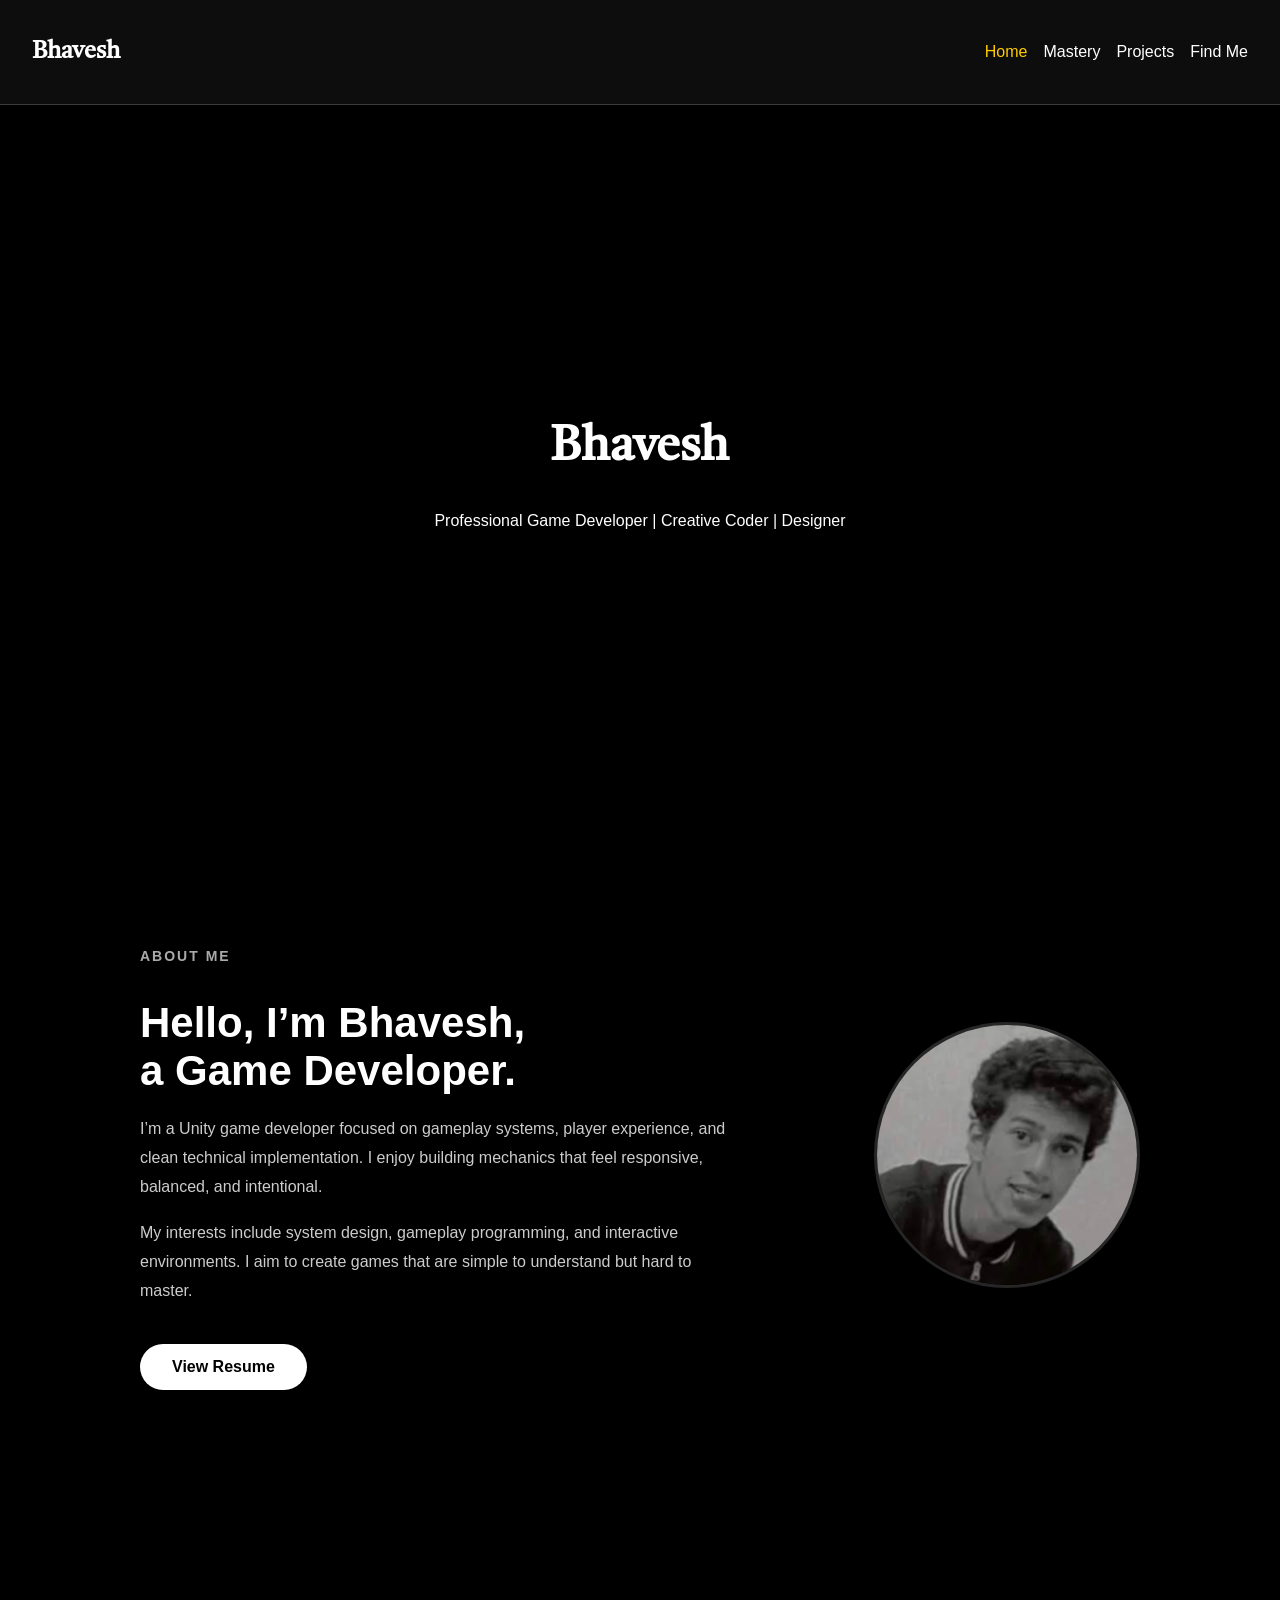
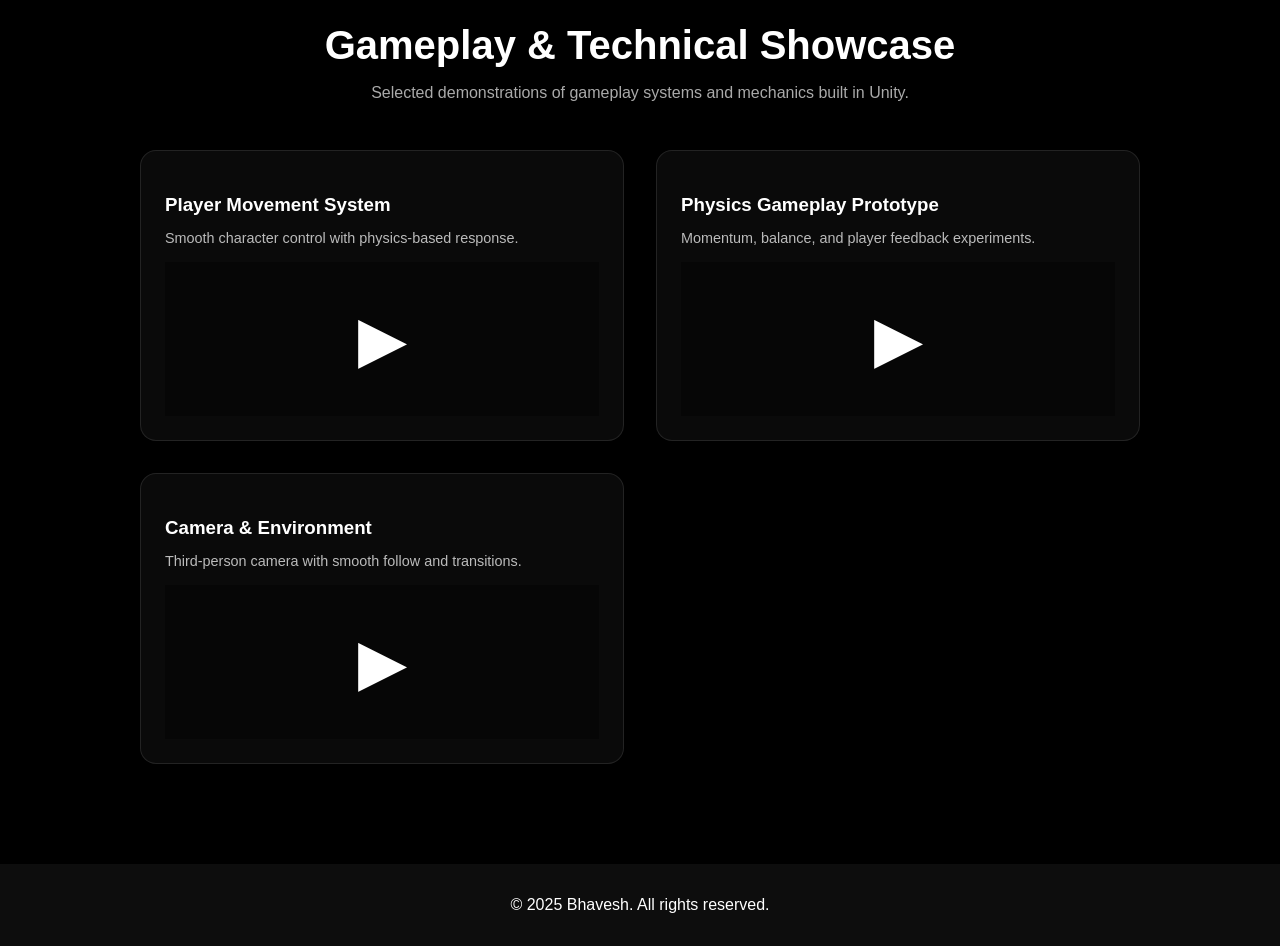
==== index.html @ f4da6ee4 "Update YouTube video embed URL format" ====
<!DOCTYPE html>
<html lang="en">
<head>
  <meta charset="UTF-8">
  <meta name="viewport" content="width=device-width, initial-scale=1.0">
  <title>Bhavesh Portfolio</title>
  <link rel="stylesheet" href="style.css">
  <script src="script.js" defer></script>
  <link href="https://fonts.googleapis.com/css2?family=Tiro+Devanagari+Hindi&display=swap" rel="stylesheet">
</head>
<body>
  <!-- Navbar -->
  <nav>
    <h2 class="logo">Bhavesh</h2>
    <ul>
      <li><a href="index.html" class="active">Home</a></li>
      <li><a href="Mastery.html">Mastery</a></li>
      <li><a href="projects.html">Projects</a></li>
      <li><a href="contact.html">Find Me</a></li>
    </ul>
  </nav>

  <!-- Hero -->
  <div class="hero fade-in">
    <div class="hero-content">
      <h1 class="sanskrit">Bhavesh</h1>
      <p>Professional Game Developer | Creative Coder | Designer</p>
    </div>
  </div>

  <section class="about-section fade-in">
  <div class="about-container">

    <div class="about-left">
      <h5>ABOUT ME</h5>
      <h2>Hello, I’m Bhavesh,<br>a Game Developer.</h2>

      <p>
        I’m a Unity game developer focused on gameplay systems, player experience,
        and clean technical implementation. I enjoy building mechanics that feel
        responsive, balanced, and intentional.
      </p>

      <p>
        My interests include system design, gameplay programming, and interactive
        environments. I aim to create games that are simple to understand but hard
        to master.
      </p>

      <a href="resume.pdf" class="resume-btn">View Resume</a>
    </div>

    <div class="about-right">
      <img src="images/IMG_20260112_121201.jpg" alt="Bhavesh Profile">
    </div>

  </div>
</section>

 

  <!-- Modal -->
  <div class="project-modal">
    <div class="project-modal-content"></div>
    <span class="modal-close">&times;</span>
  </div>

  <section class="showcase-section fade-in">
  <h2 class="section-title">Gameplay & Technical Showcase</h2>
  <p class="section-subtitle">
    Selected demonstrations of gameplay systems and mechanics built in Unity.
  </p>

  <div class="showcase-grid">

    <div class="showcase-card">
      <h3>Player Movement System</h3>
      <p>Smooth character control with physics-based response.</p>
      <div class="video-wrapper">
  <div class="play-overlay">▶</div>
  <iframe
    src="https://www.youtube.com/embed/R278fP8KtLE"
    frameborder="0"
    allow="accelerometer; autoplay; clipboard-write; encrypted-media; gyroscope; picture-in-picture"
    allowfullscreen>
  </iframe>
</div>
    </div>

    <div class="showcase-card">
      <h3>Physics Gameplay Prototype</h3>
      <p>Momentum, balance, and player feedback experiments.</p>
     <div class="video-wrapper">
  <div class="play-overlay">▶</div>
  <iframe
    src="https://www.youtube.com/embed/R278fP8KtLE?enablejsapi=1"
    frameborder="0"
    allow="accelerometer; autoplay; clipboard-write; encrypted-media; gyroscope; picture-in-picture"
    allowfullscreen>
  </iframe>
</div>
    </div>

    <div class="showcase-card">
      <h3>Camera & Environment</h3>
      <p>Third-person camera with smooth follow and transitions.</p>
      <div class="video-wrapper">
  <div class="play-overlay">▶</div>
  <iframe
    src="https://www.youtube.com/embed/R278fP8KtLE?enablejsapi=1"
    frameborder="0"
    allow="accelerometer; autoplay; clipboard-write; encrypted-media; gyroscope; picture-in-picture"
    allowfullscreen>
  </iframe>
</div>
    </div>

  </div>
</section>

  <footer>
    <p>© 2025 Bhavesh. All rights reserved.</p>
  </footer>
</body>
</html>
---- style.css ----
/* =========================================
   1. GLOBAL RESET & BASIC STYLES
   ========================================= */
body {
  margin: 0;
  font-family: Arial, sans-serif;
  background-color: #000;
  color: white;
  min-height: 100vh;
  display: flex;
  flex-direction: column;
}
/* =========================================
   2. NAVIGATION
   ========================================= */
nav {
  display: flex;
  justify-content: space-between;
  align-items: center;
  padding: 1rem 2rem;
  background: rgba(255,255,255,0.05);
  backdrop-filter: blur(12px);
  border-bottom: 1px solid rgba(255,255,255,0.2);
  flex-wrap: wrap;
}

nav .logo {
  font-family: 'Tiro Devanagari Hindi', serif;
  font-size: 1.5rem;
}

nav ul {
  display: flex;
  list-style: none;
  gap: 1rem;
  flex-wrap: wrap;
  padding: 0;
  margin: 0;
}

nav a {
  text-decoration: none;
  color: white;
  transition: color 0.3s;
}

nav a:hover, nav a.active {
  color: #ffcc00;
}

/* =========================================
   3. HERO SECTION
   ========================================= */
.hero {
  height: 80vh;
  display: flex;
  align-items: center;
  justify-content: center;
  text-align: center;
  background: url('https://picsum.photos/1920/1080?grayscale') no-repeat center/cover;
  position: relative;
}

.hero::after {
  content: "";
  position: absolute;
  inset: 0;
  background: rgba(0,0,0,0.6);
}

.hero-content {
  position: relative;
  z-index: 1;
  color: white;
}

.sanskrit {
  font-family: 'Tiro Devanagari Hindi', serif;
  font-size: 3rem;
  text-shadow: 2px 2px 8px black;
}

/* =========================================
   4. GENERAL SECTIONS & GRID
   ========================================= */
section {
  padding: 2rem 1rem;
  max-width: 1000px;
  margin: auto;
  width: 100%;
}

.projects-grid {
  display: grid;
  grid-template-columns: repeat(auto-fit, minmax(250px,1fr));
  gap: 1.5rem;
}

.project-card {
  background: rgba(255,255,255,0.05);
  border-radius: 12px;
  overflow: hidden;
  transition: transform 0.3s;
  cursor: pointer;
  padding-bottom: 1rem; /* Added slightly better spacing */
  text-align: center;
}

.project-card:hover {
  transform: scale(1.05);
}

.project-card img {
  width: 100%;
  filter: grayscale(100%);
  transition: filter 0.3s;
  height: 200px; /* Enforce height consistency */
  object-fit: cover;
}

.project-card:hover img {
  filter: grayscale(0%);
}

.project-card h3 {
  margin: 0.5rem 0;
}

/* =========================================
   5. BUTTONS
   ========================================= */
.btn {
  display: inline-block;
  padding: 0.7rem 1.2rem;
  background: white;
  color: black;
  border-radius: 6px;
  margin-top: 1rem;
  text-decoration: none;
  font-weight: bold;
  border: none;
  cursor: pointer;
  transition: background 0.3s;
}

.btn:hover {
  background: #ffcc00;
}

/* =========================================
   6. FOOTER
   ========================================= */
footer {
  text-align: center;
  padding: 1rem;
  background: rgba(255,255,255,0.05);
  margin-top: auto; /* Pushes footer to bottom */
}

/* =========================================
   7. ANIMATIONS
   ========================================= */
.fade-in {
  opacity: 0;
  transform: translateY(20px);
  transition: opacity 0.8s ease, transform 0.8s ease;
}
.fade-in.visible {
  opacity: 1;
  transform: translateY(0);
}

/* =========================================
   8. PROJECT MODAL
   ========================================= */
.project-modal {
  display: none;
  position: fixed;
  inset: 0;
  background: rgba(0,0,0,0.9);
  justify-content: center;
  align-items: center;
  z-index: 9999;
  padding: 1rem;
}
.project-modal.open {
  display: flex;
}
.project-modal-content {
  background: #111;
  padding: 1rem;
  border-radius: 10px;
  max-width: 600px;
  width: 100%;
  color: white;
  position: relative;
}
.modal-close {
  position: absolute;
  top: 15px;
  right: 20px;
  font-size: 2rem;
  cursor: pointer;
  color: white;
}

/* =========================================
   9. NEW CONTACT PAGE STYLES
   ========================================= */

/* Center the contact section vertically/horizontally */
.contact-section {
  display: flex;
  justify-content: center;
  align-items: center;
  min-height: 80vh;
  padding: 2rem 1rem;
  max-width: 1200px; /* Slightly wider for the split view */
}

/* Main Container (The Glass Card) */
.contact-container {
  display: flex;
  flex-wrap: wrap;
  width: 100%;
  background: rgba(255, 255, 255, 0.03);
  backdrop-filter: blur(16px);
  -webkit-backdrop-filter: blur(16px);
  border: 1px solid rgba(255, 255, 255, 0.1);
  border-radius: 20px;
  overflow: hidden;
  box-shadow: 0 10px 40px rgba(0, 0, 0, 0.5);
}

/* --- Left Side: Contact Info --- */
.contact-info {
  flex: 1;
  min-width: 300px;
  padding: 3rem 2rem;
  background: rgba(0, 0, 0, 0.3);
  display: flex;
  flex-direction: column;
  justify-content: center;
}

.contact-info h1 {
  margin-bottom: 1rem;
  color: #fff;
  font-size: 2.5rem;
}

.contact-info .tagline {
  color: #bbb;
  margin-bottom: 2rem;
  line-height: 1.6;
}

.info-item {
  display: flex;
  align-items: center;
  gap: 1rem;
  margin-bottom: 1rem;
  color: #ddd;
  font-size: 1.1rem;
}

.info-item i {
  color: #ffcc00;
  font-size: 1.2rem;
}

/* Social Icons */
.social-links {
  display: flex;
  gap: 1rem;
  margin: 2rem 0;
}

.social-icon {
  width: 45px;
  height: 45px;
  background: rgba(255, 255, 255, 0.1);
  border-radius: 50%;
  display: flex;
  align-items: center;
  justify-content: center;
  color: white;
  font-size: 1.2rem;
  transition: all 0.3s ease;
  border: 1px solid transparent;
  text-decoration: none;
}

.social-icon:hover {
  background: #ffcc00;
  color: black;
  transform: translateY(-5px);
  box-shadow: 0 5px 15px rgba(255, 204, 0, 0.3);
}

.resume-btn {
  align-self: flex-start;
  margin-top: 0;
  display: inline-flex;
  align-items: center;
  gap: 8px;
}

/* --- Right Side: Contact Form --- */
.contact-form {
  flex: 1.2;
  min-width: 300px;
  padding: 3rem 2rem;
  display: flex;
  flex-direction: column;
}

.contact-form h3 {
  margin-bottom: 2rem;
  font-size: 1.8rem;
  color: #ffcc00;
  font-family: 'Tiro Devanagari Hindi', serif;
}

/* Input Fields Animation */
.input-group {
  position: relative;
  margin-bottom: 2rem;
}

.input-group input,
.input-group textarea {
  width: 100%;
  padding: 10px 0;
  font-size: 1rem;
  color: white;
  background: transparent;
  border: none;
  border-bottom: 2px solid rgba(255, 255, 255, 0.2);
  outline: none;
  transition: border-color 0.3s;
  font-family: inherit;
  resize: vertical;
}

.input-group label {
  position: absolute;
  top: 10px;
  left: 0;
  color: #999;
  font-size: 1rem;
  transition: 0.3s ease all;
}

/* Focus State: Label moves up, border turns gold */
.input-group input:focus,
.input-group input:valid,
.input-group textarea:focus,
.input-group textarea:valid {
  border-bottom-color: #ffcc00;
}

.input-group input:focus ~ label,
.input-group input:valid ~ label,
.input-group textarea:focus ~ label,
.input-group textarea:valid ~ label {
  top: -20px;
  font-size: 0.85rem;
  color: #ffcc00;
}

.submit-btn {
  align-self: flex-start;
  display: inline-flex;
  align-items: center;
  gap: 10px;
}

/* Old Contact Tags (Kept for compatibility) */
.contact-tags {
  display: flex;
  flex-wrap: wrap;
  justify-content: center;
  gap: 0.6rem;
  margin: 1rem 0 1.5rem;
}
.contact-tags span {
  padding: 0.35rem 0.8rem;
  font-size: 0.75rem;
  border-radius: 20px;
  background: rgba(255,255,255,0.08);
  border: 1px solid rgba(255,255,255,0.15);
  color: #ffcc00;
  transition: transform 0.3s ease;
}
.contact-tags span:hover {
  transform: scale(1.08);
}

/* =========================================
   10. MEDIA QUERIES (RESPONSIVE)
   ========================================= */

/* Tablet & Mobile Breakpoint */
@media (max-width: 768px) {
  /* Contact Page Stacking */
  .contact-container {
    flex-direction: column;
  }
  .contact-info, .contact-form {
    padding: 2rem 1.5rem;
  }
  .contact-info h1 {
    font-size: 2rem;
  }
  .hero {
    height: 60vh;
  }
}

/* Small Mobile Breakpoint */
@media (max-width: 600px) {
  .sanskrit {
    font-size: 2rem;
  }
  nav ul {
    flex-direction: column;
    gap: 0.5rem;
    align-items: center;
    width: 100%;
    margin-top: 1rem;
  }
}
.about-section {
  background: #000;
  padding: 100px 8%;
  color: #fff;
}

.about-container {
  display: flex;
  align-items: center;
  justify-content: space-between;
  gap: 80px;
}

.about-left {
  max-width: 600px;
}

.about-left h5 {
  letter-spacing: 2px;
  font-size: 14px;
  color: #aaa;
  margin-bottom: 12px;
}

.about-left h2 {
  font-size: 42px;
  margin-bottom: 20px;
  color: #fff;
}

.about-left p {
  font-size: 16px;
  line-height: 1.8;
  color: #ccc;
  margin-bottom: 18px;
}
.resume-btn {
  display: inline-block;
  margin-top: 20px;
  padding: 14px 32px;
  background: #fff;
  color: #000;
  border-radius: 40px;
  text-decoration: none;
  font-weight: 600;
  transition: transform 0.2s ease, background 0.2s ease;
}

.resume-btn:hover {
  background: #e6e6e6;
  transform: translateY(-2px);
}
.about-right img {
  width: 260px;
  height: 260px;
  border-radius: 50%;
  object-fit: cover;
  border: 3px solid rgba(255, 255, 255, 0.15);
}
@media (max-width: 900px) {
  .about-container {
    flex-direction: column-reverse;
    text-align: center;
  }

  .about-left h2 {
    font-size: 32px;
  }
}
.page-title {
  font-size: 3rem;
  text-align: center;
  margin-bottom: 0.5rem;
}

.page-subtitle {
  text-align: center;
  color: #aaa;
  margin-bottom: 3rem;
}

.project-info {
  padding: 1rem;
}

.project-tech {
  font-size: 0.85rem;
  color: #ffcc00;
  margin-bottom: 0.5rem;
}

.project-summary {
  font-size: 0.95rem;
  color: #ccc;
  line-height: 1.5;
}
.sidebar {
  max-height: 80vh;
  overflow-y: auto;
}
.showcase-section {
  padding: 100px 8%;
  background: #000;
  text-align: center;
}

.section-title {
  font-size: 2.5rem;
  margin-bottom: 0.5rem;
}

.section-subtitle {
  color: #aaa;
  margin-bottom: 3rem;
  max-width: 700px;
  margin-inline: auto;
}

.showcase-grid {
  display: grid;
  grid-template-columns: repeat(auto-fit, minmax(320px, 1fr));
  gap: 2rem;
}

.showcase-card {
  background: rgba(255,255,255,0.04);
  border: 1px solid rgba(255,255,255,0.1);
  border-radius: 16px;
  padding: 1.5rem;
  text-align: left;
  transition: transform 0.3s, border-color 0.3s;
}

.showcase-card {
  transition: box-shadow 0.3s, border-color 0.3s;
}

.showcase-card:hover {
  box-shadow: 0 15px 40px rgba(0,0,0,0.6);
  border-color: #ffcc00;
}


.showcase-card h3 {
  margin-bottom: 0.3rem;
}

.showcase-card p {
  font-size: 0.9rem;
  color: #bbb;
  margin-bottom: 1rem;
}
.video-wrapper {
  position: relative;
  z-index: 2;
}

.showcase-card {
  position: relative;
}
/* FIX: Enable iframe clicks */
.video-wrapper iframe {
  pointer-events: auto;
}
.play-overlay {
  position: absolute;
  inset: 0;
  background: rgba(0,0,0,0.4);
  display: flex;
  align-items: center;
  justify-content: center;
  font-size: 4rem;
  color: white;
  cursor: pointer;
  transition: background 0.3s;
  z-index: 3;
}

.play-overlay:hover {
  background: rgba(0,0,0,0.6);
}
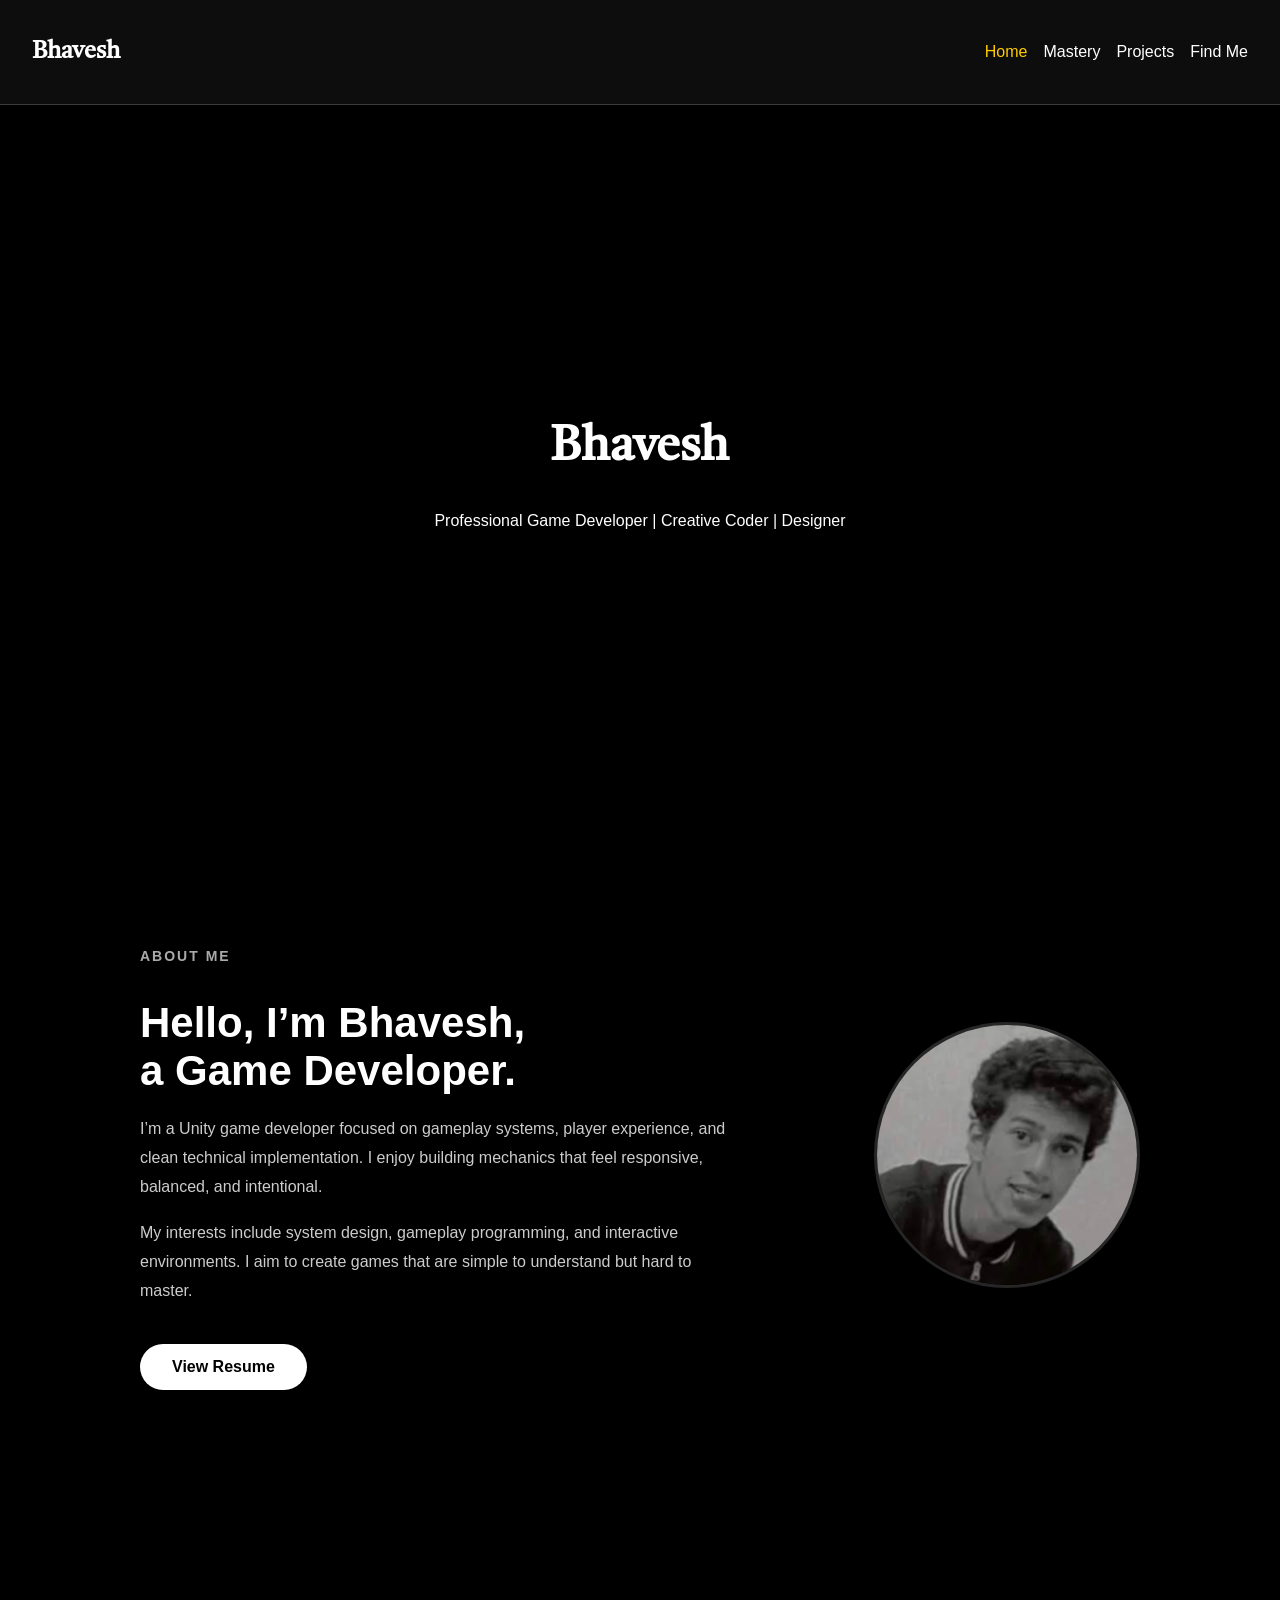
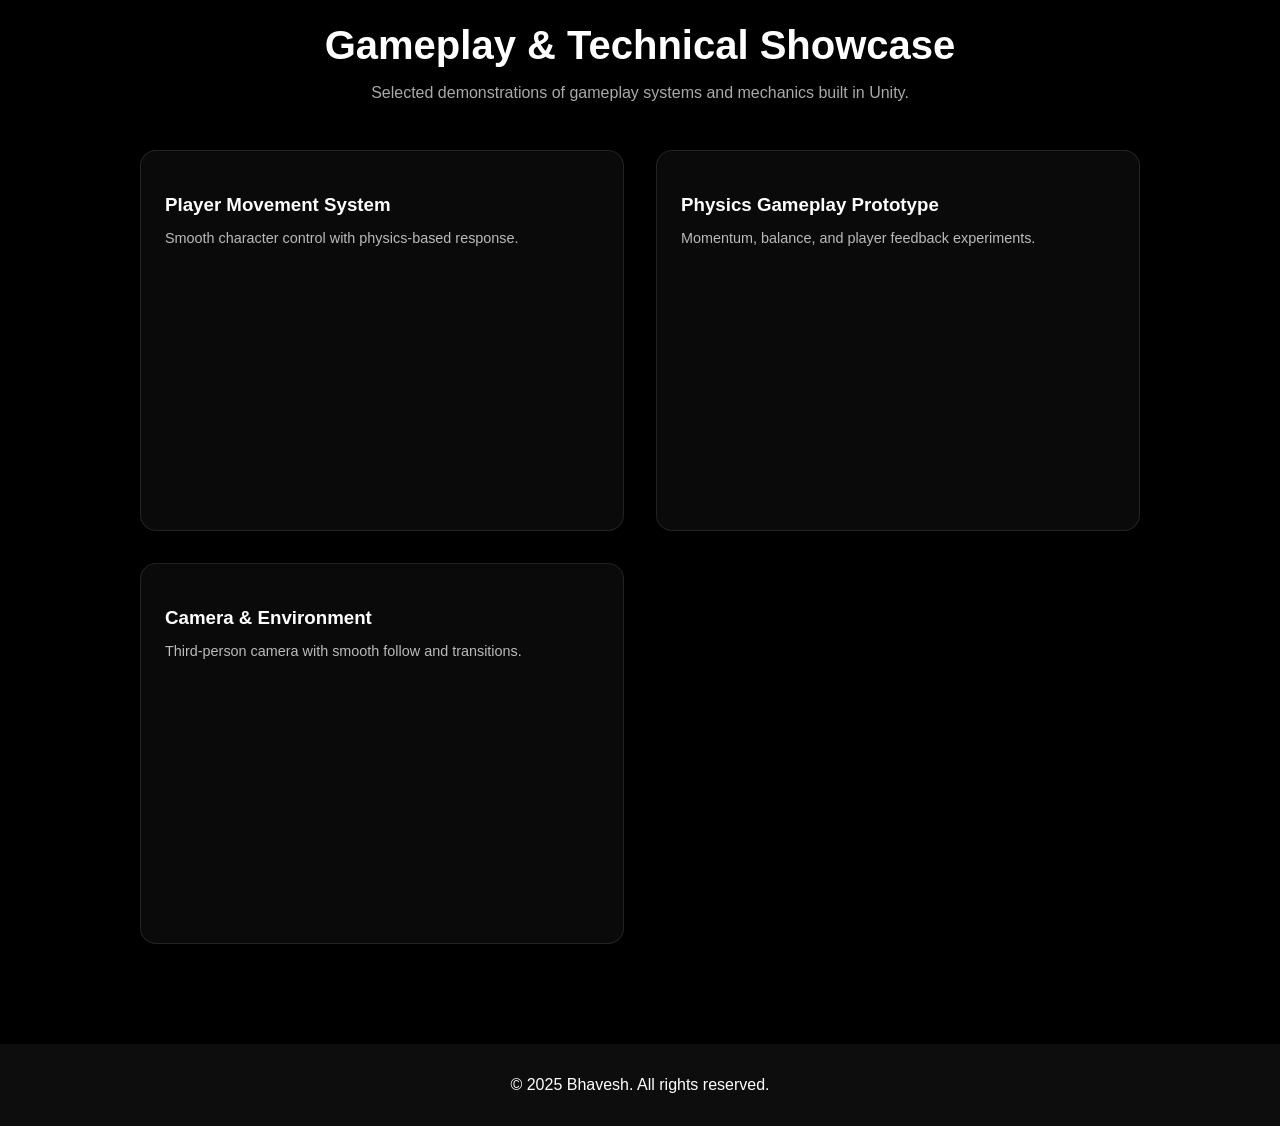
==== commit 4903e037: "Update index.html" ====
--- a/index.html
+++ b/index.html
@@ -76,8 +76,7 @@
     <div class="showcase-card">
       <h3>Player Movement System</h3>
       <p>Smooth character control with physics-based response.</p>
-      <div class="video-wrapper">
-  <div class="play-overlay">▶</div>
+<div class="video-wrapper">
   <iframe
     src="https://www.youtube.com/embed/R278fP8KtLE"
     frameborder="0"
@@ -90,10 +89,9 @@
     <div class="showcase-card">
       <h3>Physics Gameplay Prototype</h3>
       <p>Momentum, balance, and player feedback experiments.</p>
-     <div class="video-wrapper">
-  <div class="play-overlay">▶</div>
+    <div class="video-wrapper">
   <iframe
-    src="https://www.youtube.com/embed/R278fP8KtLE?enablejsapi=1"
+    src="https://www.youtube.com/embed/R278fP8KtLE"
     frameborder="0"
     allow="accelerometer; autoplay; clipboard-write; encrypted-media; gyroscope; picture-in-picture"
     allowfullscreen>
@@ -105,16 +103,14 @@
       <h3>Camera & Environment</h3>
       <p>Third-person camera with smooth follow and transitions.</p>
       <div class="video-wrapper">
-  <div class="play-overlay">▶</div>
   <iframe
-    src="https://www.youtube.com/embed/R278fP8KtLE?enablejsapi=1"
+    src="https://www.youtube.com/embed/R278fP8KtLE"
     frameborder="0"
     allow="accelerometer; autoplay; clipboard-write; encrypted-media; gyroscope; picture-in-picture"
     allowfullscreen>
   </iframe>
 </div>
     </div>
-
   </div>
 </section>
 
--- a/style.css
+++ b/style.css
@@ -583,32 +583,46 @@
   color: #bbb;
   margin-bottom: 1rem;
 }
+
+.showcase-card {
+  position: relative;
+}
+/* FIX: Enable iframe clicks */
+
+.play-overlay:hover {
+  background: rgba(0,0,0,0.6);
+}
+/* FIX: Proper video aspect ratio */
 .video-wrapper {
   position: relative;
-  z-index: 2;
-}
-
-.showcase-card {
+  width: 100%;
+  padding-bottom: 56.25%; /* 16:9 */
+  height: 0;
+  overflow: hidden;
+}
+
+.video-wrapper iframe {
+  position: absolute;
+  top: 0;
+  left: 0;
+  width: 100%;
+  height: 100%;
+  pointer-events: auto;
+}
+/* VIDEO FIX — DO NOT TOUCH */
+.video-wrapper {
   position: relative;
-}
-/* FIX: Enable iframe clicks */
+  width: 100%;
+  padding-bottom: 56.25%;
+  height: 0;
+  overflow: hidden;
+}
+
 .video-wrapper iframe {
+  position: absolute;
+  top: 0;
+  left: 0;
+  width: 100%;
+  height: 100%;
   pointer-events: auto;
 }
-.play-overlay {
-  position: absolute;
-  inset: 0;
-  background: rgba(0,0,0,0.4);
-  display: flex;
-  align-items: center;
-  justify-content: center;
-  font-size: 4rem;
-  color: white;
-  cursor: pointer;
-  transition: background 0.3s;
-  z-index: 3;
-}
-
-.play-overlay:hover {
-  background: rgba(0,0,0,0.6);
-}
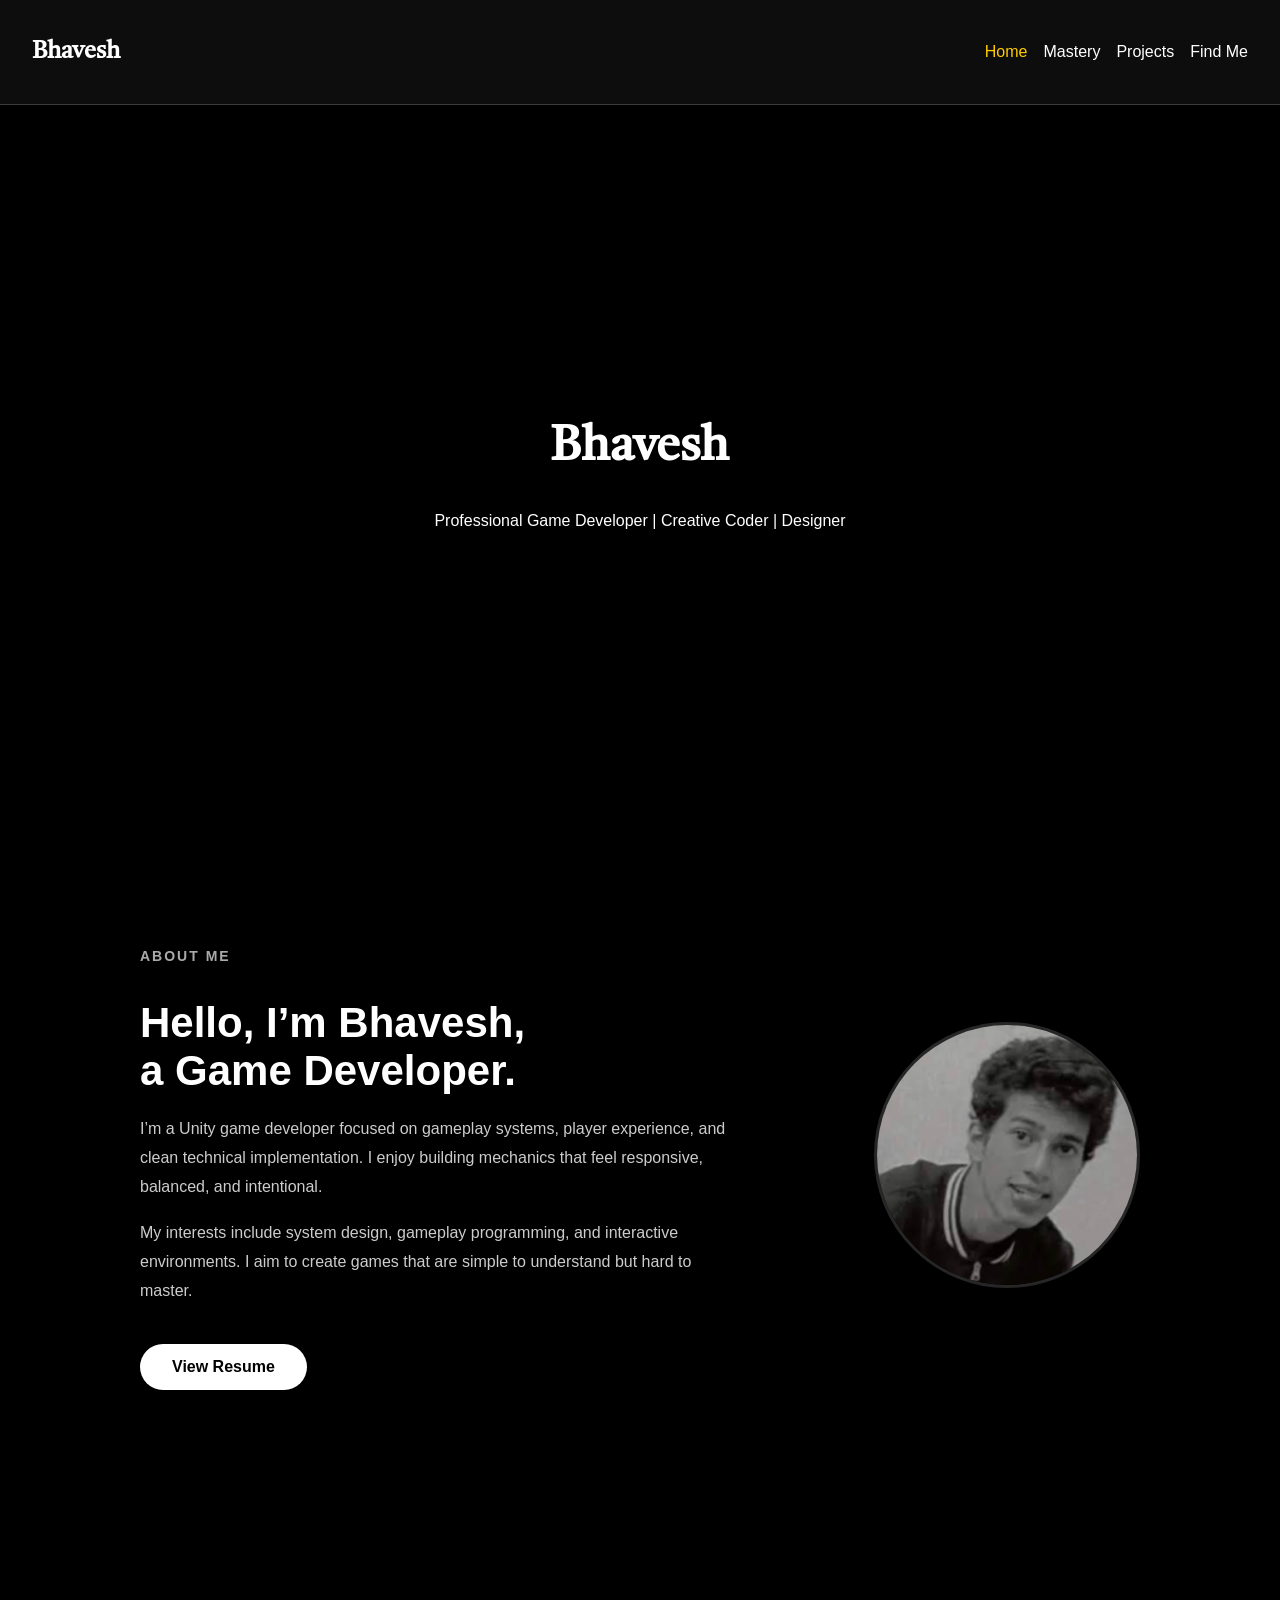
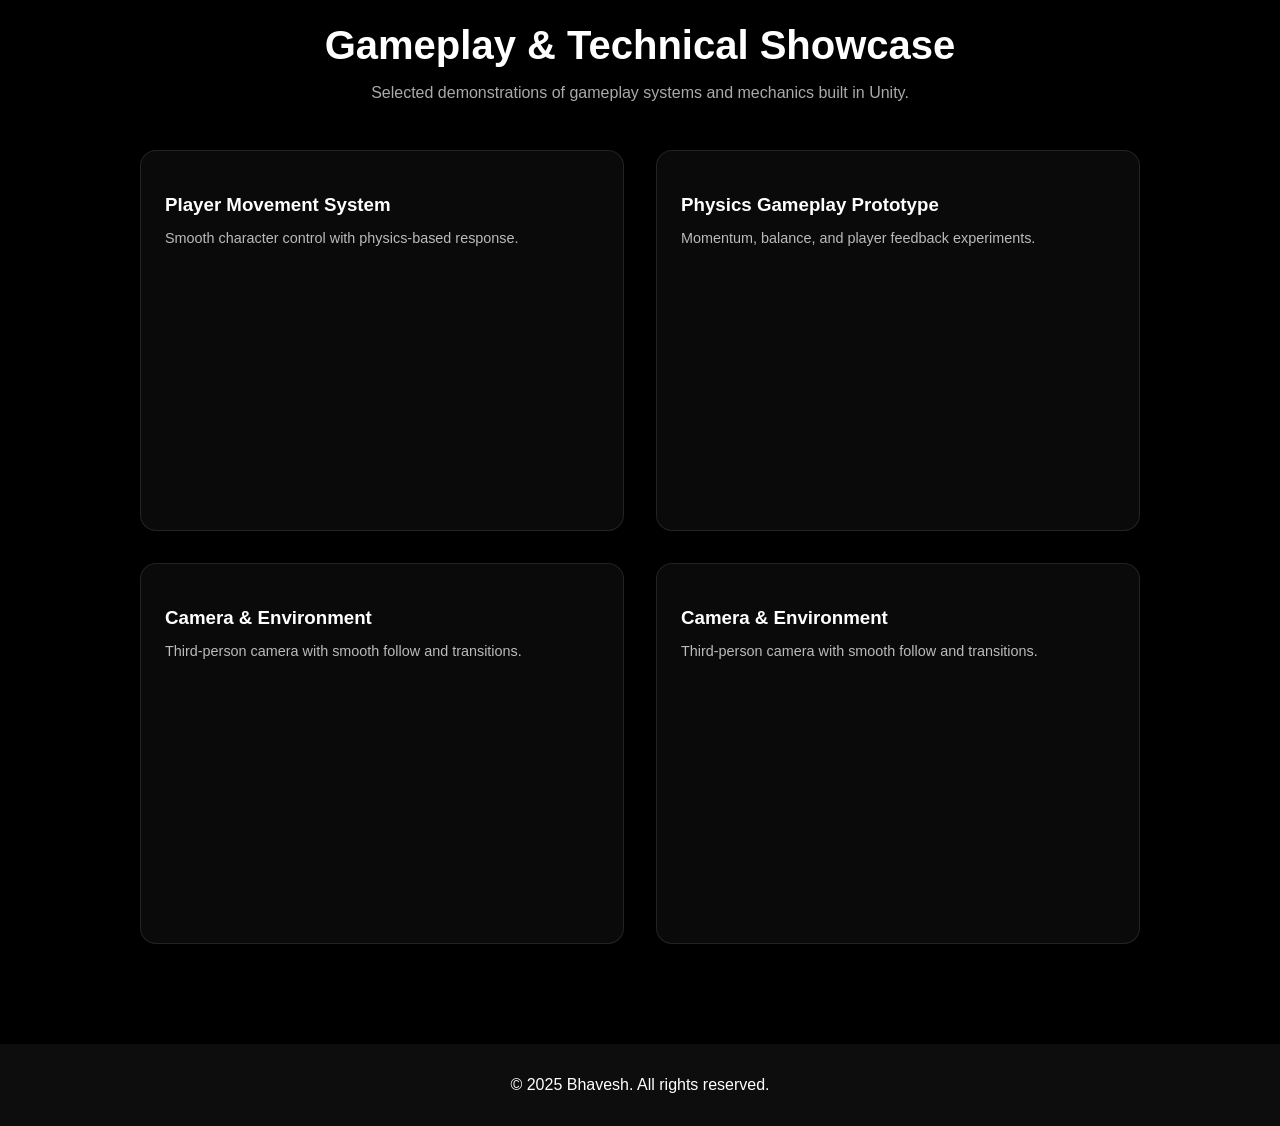
==== commit 8ef6d434: "Update index.html" ====
--- a/index.html
+++ b/index.html
@@ -111,6 +111,20 @@
   </iframe>
 </div>
     </div>
+
+     <div class="showcase-card">
+      <h3>Camera & Environment</h3>
+      <p>Third-person camera with smooth follow and transitions.</p>
+      <div class="video-wrapper">
+  <iframe
+    src="https://www.youtube.com/embed/R278fP8KtLE"
+    frameborder="0"
+    allow="accelerometer; autoplay; clipboard-write; encrypted-media; gyroscope; picture-in-picture"
+    allowfullscreen>
+  </iframe>
+</div>
+    </div>
+  
   </div>
 </section>
 
--- a/style.css
+++ b/style.css
@@ -609,20 +609,3 @@
   height: 100%;
   pointer-events: auto;
 }
-/* VIDEO FIX — DO NOT TOUCH */
-.video-wrapper {
-  position: relative;
-  width: 100%;
-  padding-bottom: 56.25%;
-  height: 0;
-  overflow: hidden;
-}
-
-.video-wrapper iframe {
-  position: absolute;
-  top: 0;
-  left: 0;
-  width: 100%;
-  height: 100%;
-  pointer-events: auto;
-}
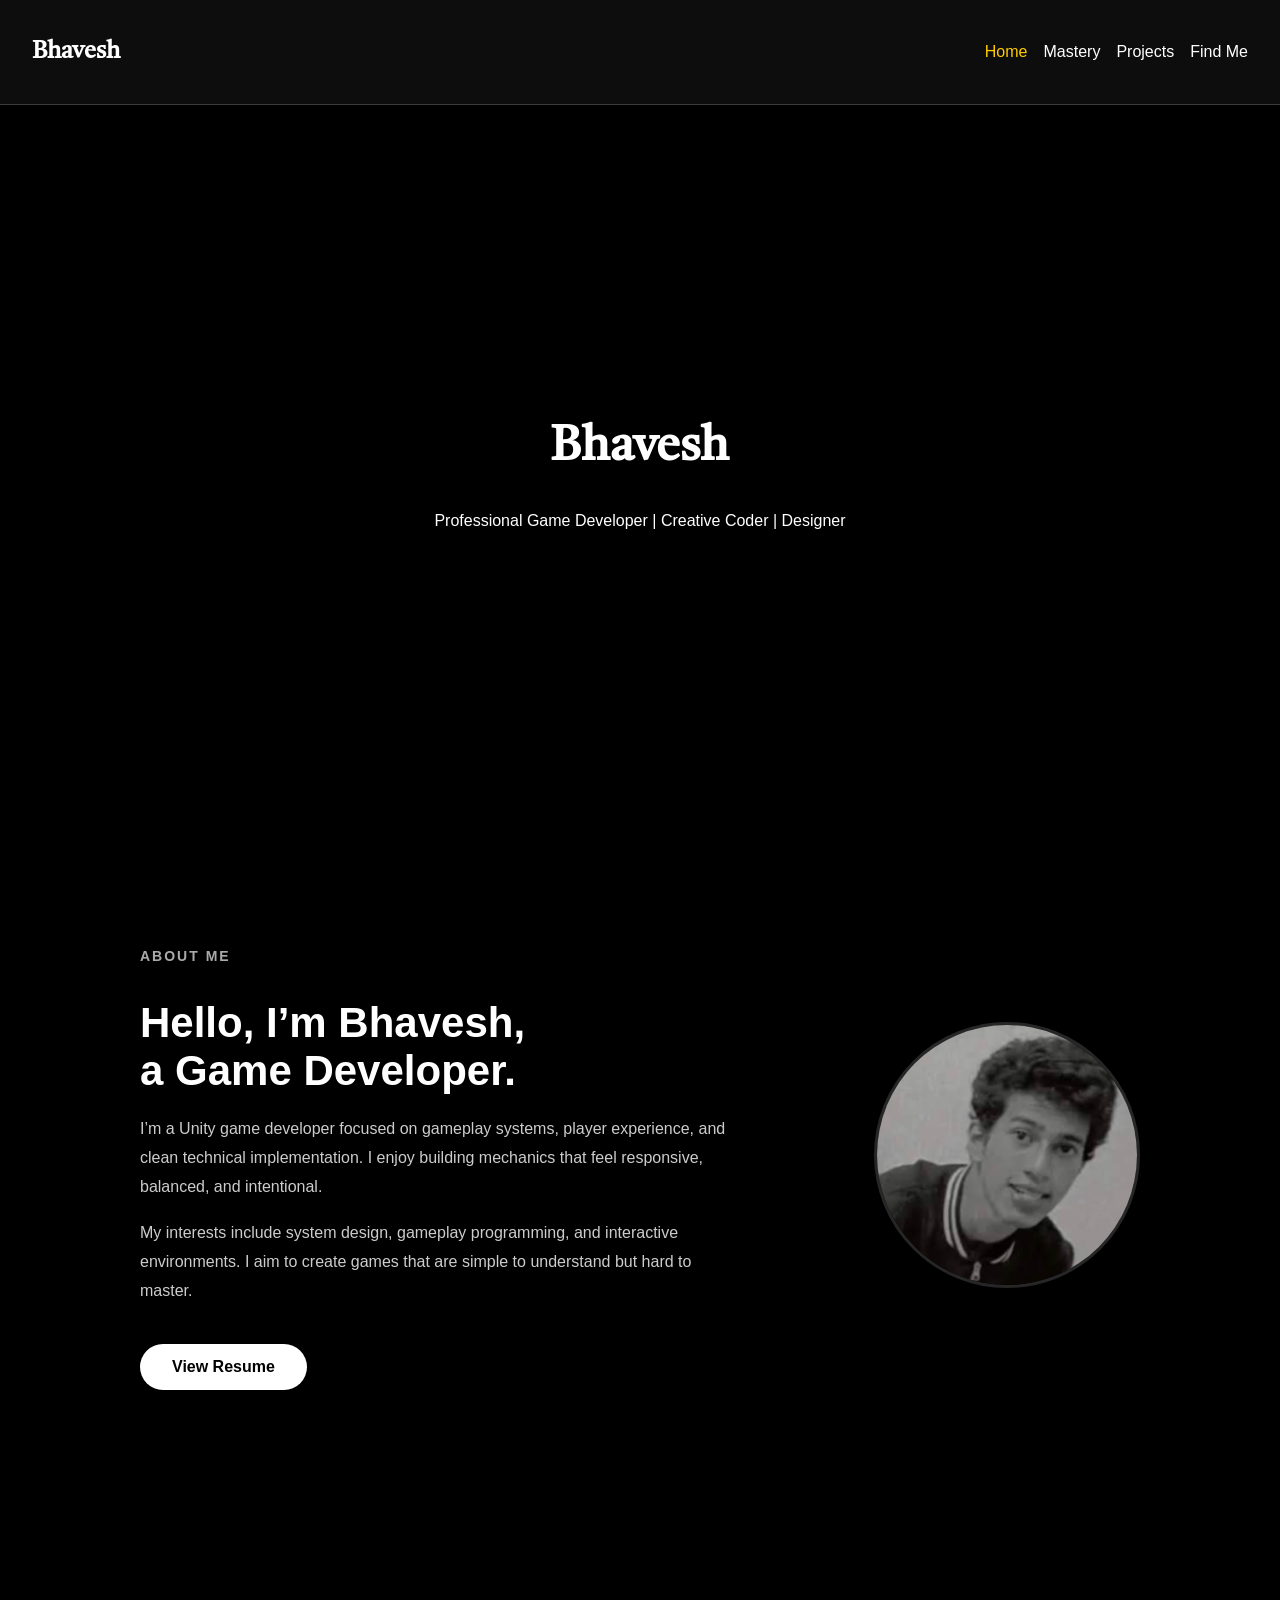
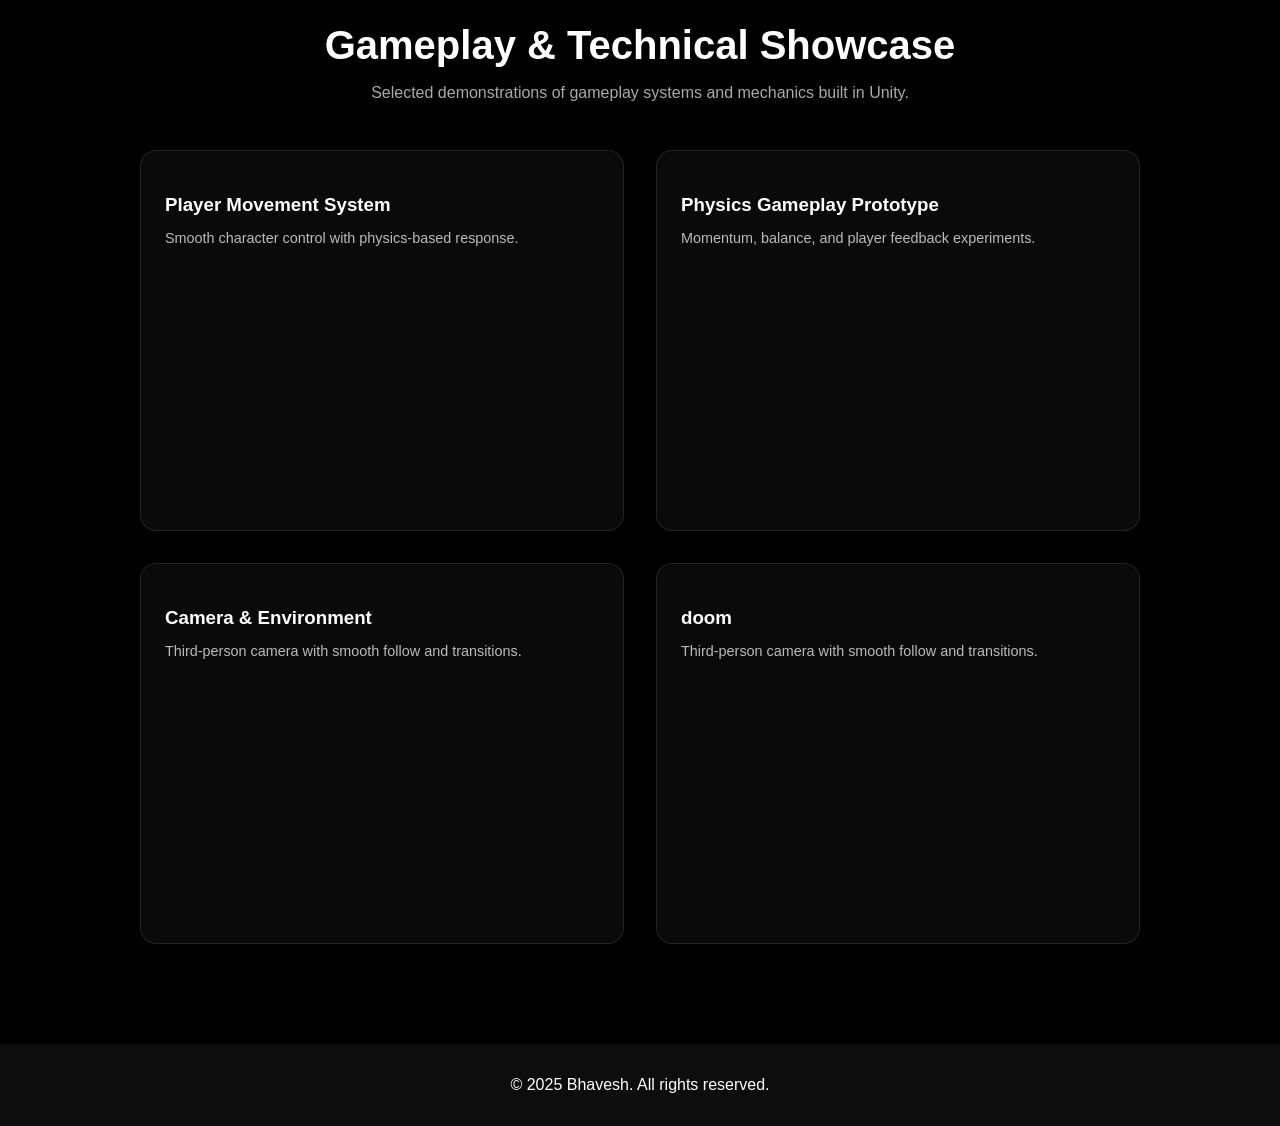
==== commit bbd445d6: "Update index.html" ====
--- a/index.html
+++ b/index.html
@@ -113,7 +113,7 @@
     </div>
 
      <div class="showcase-card">
-      <h3>Camera & Environment</h3>
+      <h3>doom</h3>
       <p>Third-person camera with smooth follow and transitions.</p>
       <div class="video-wrapper">
   <iframe
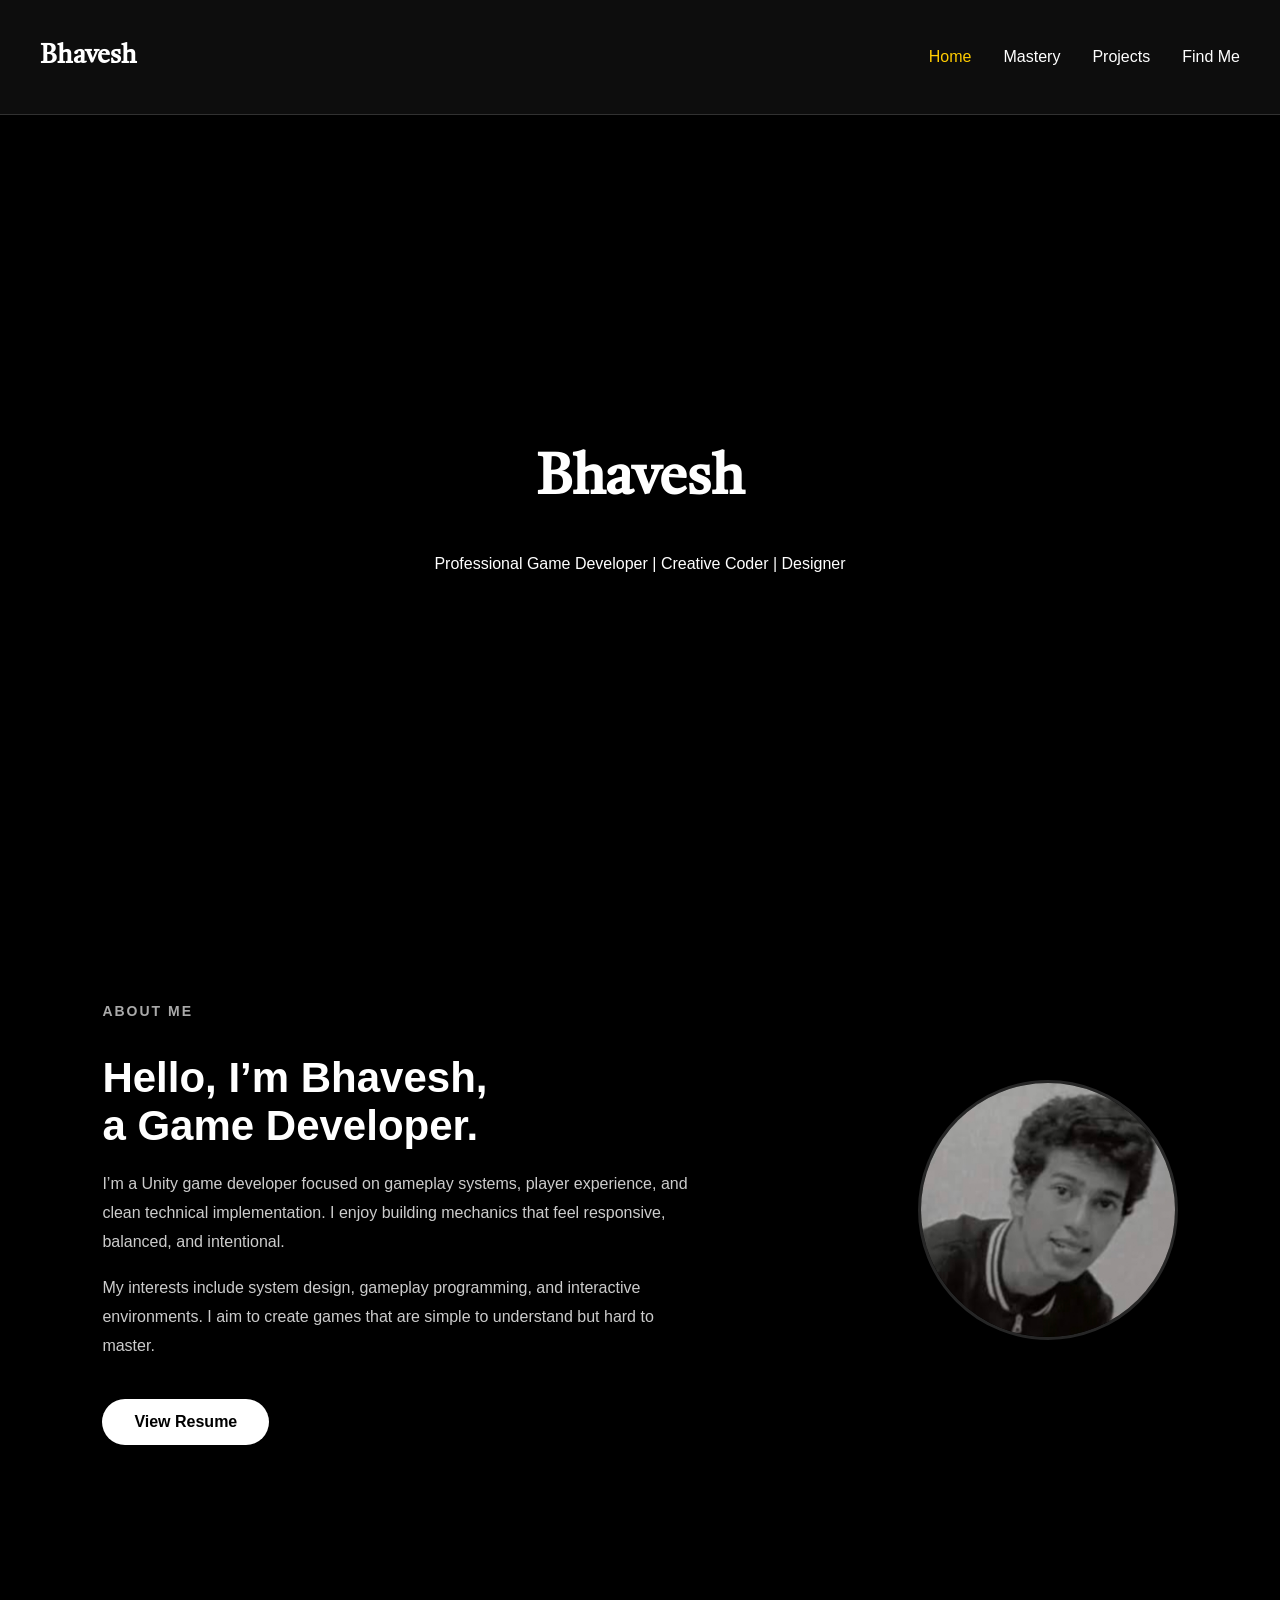
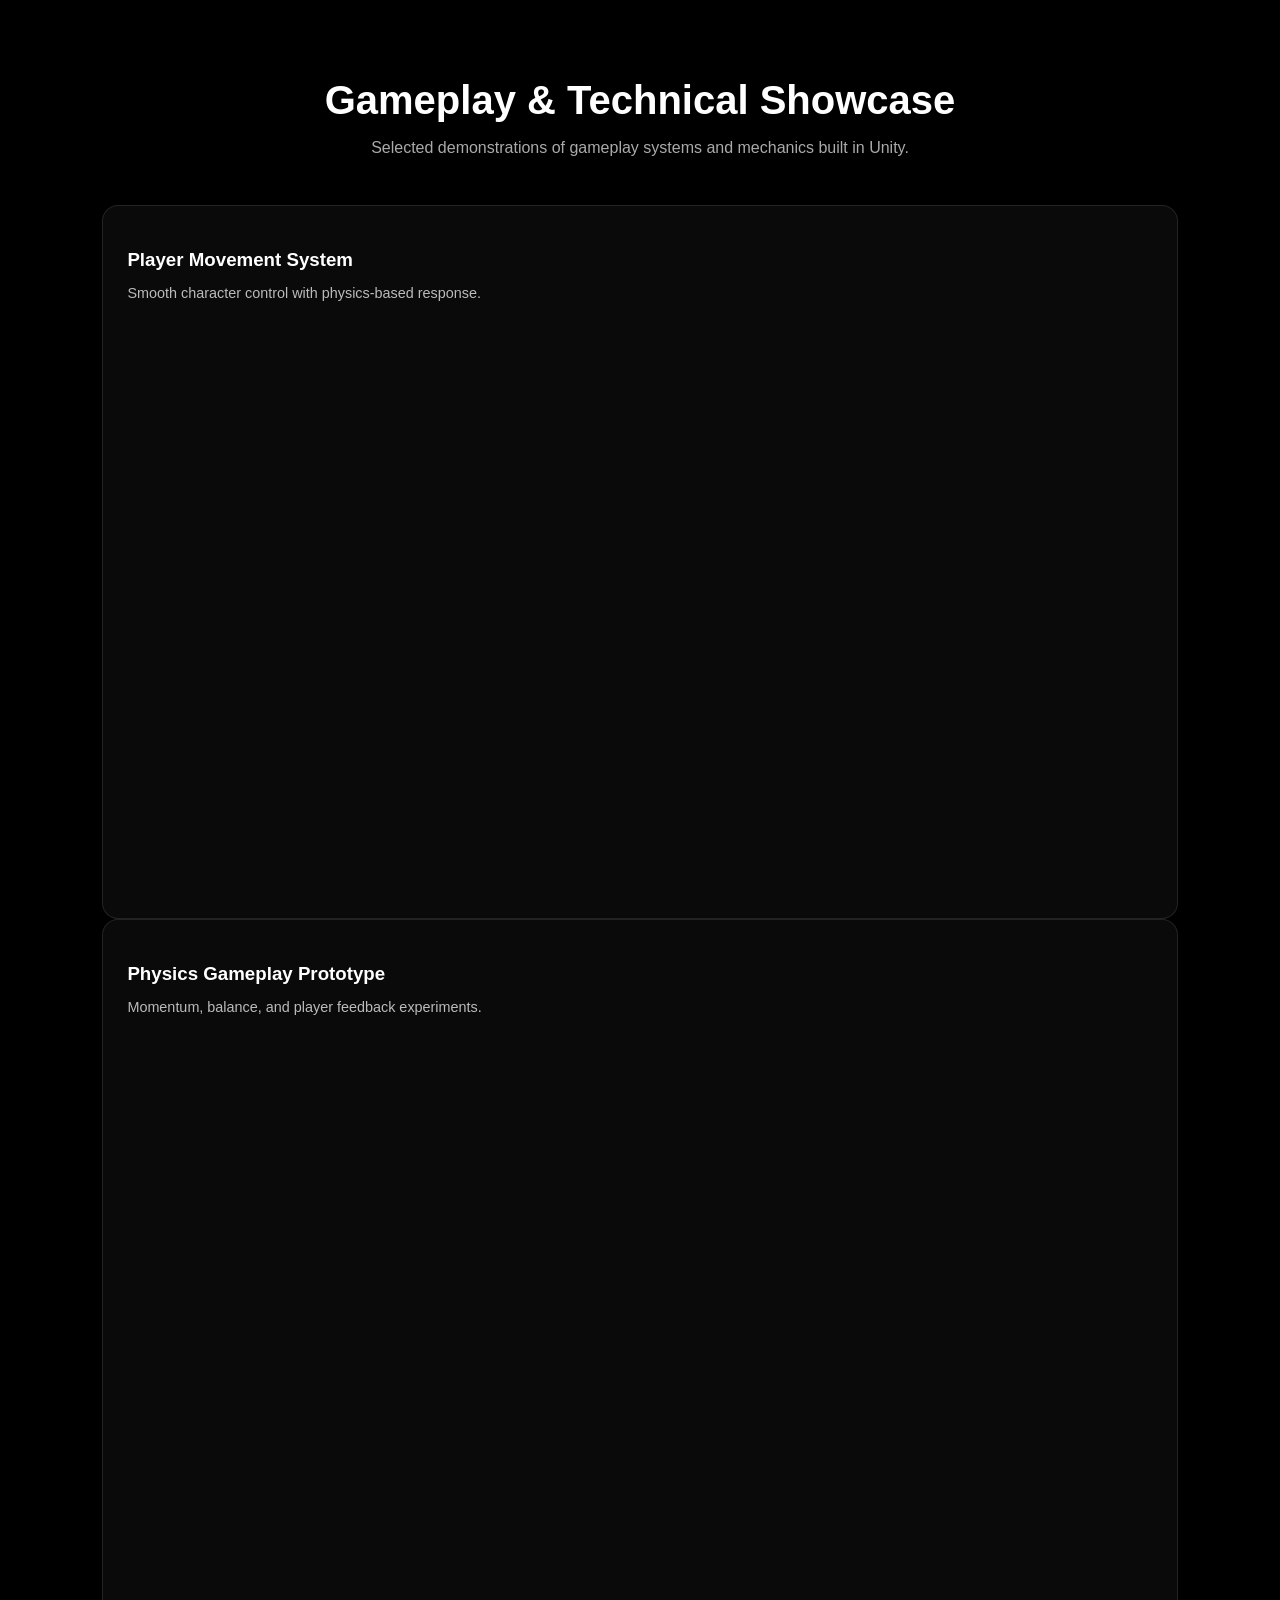
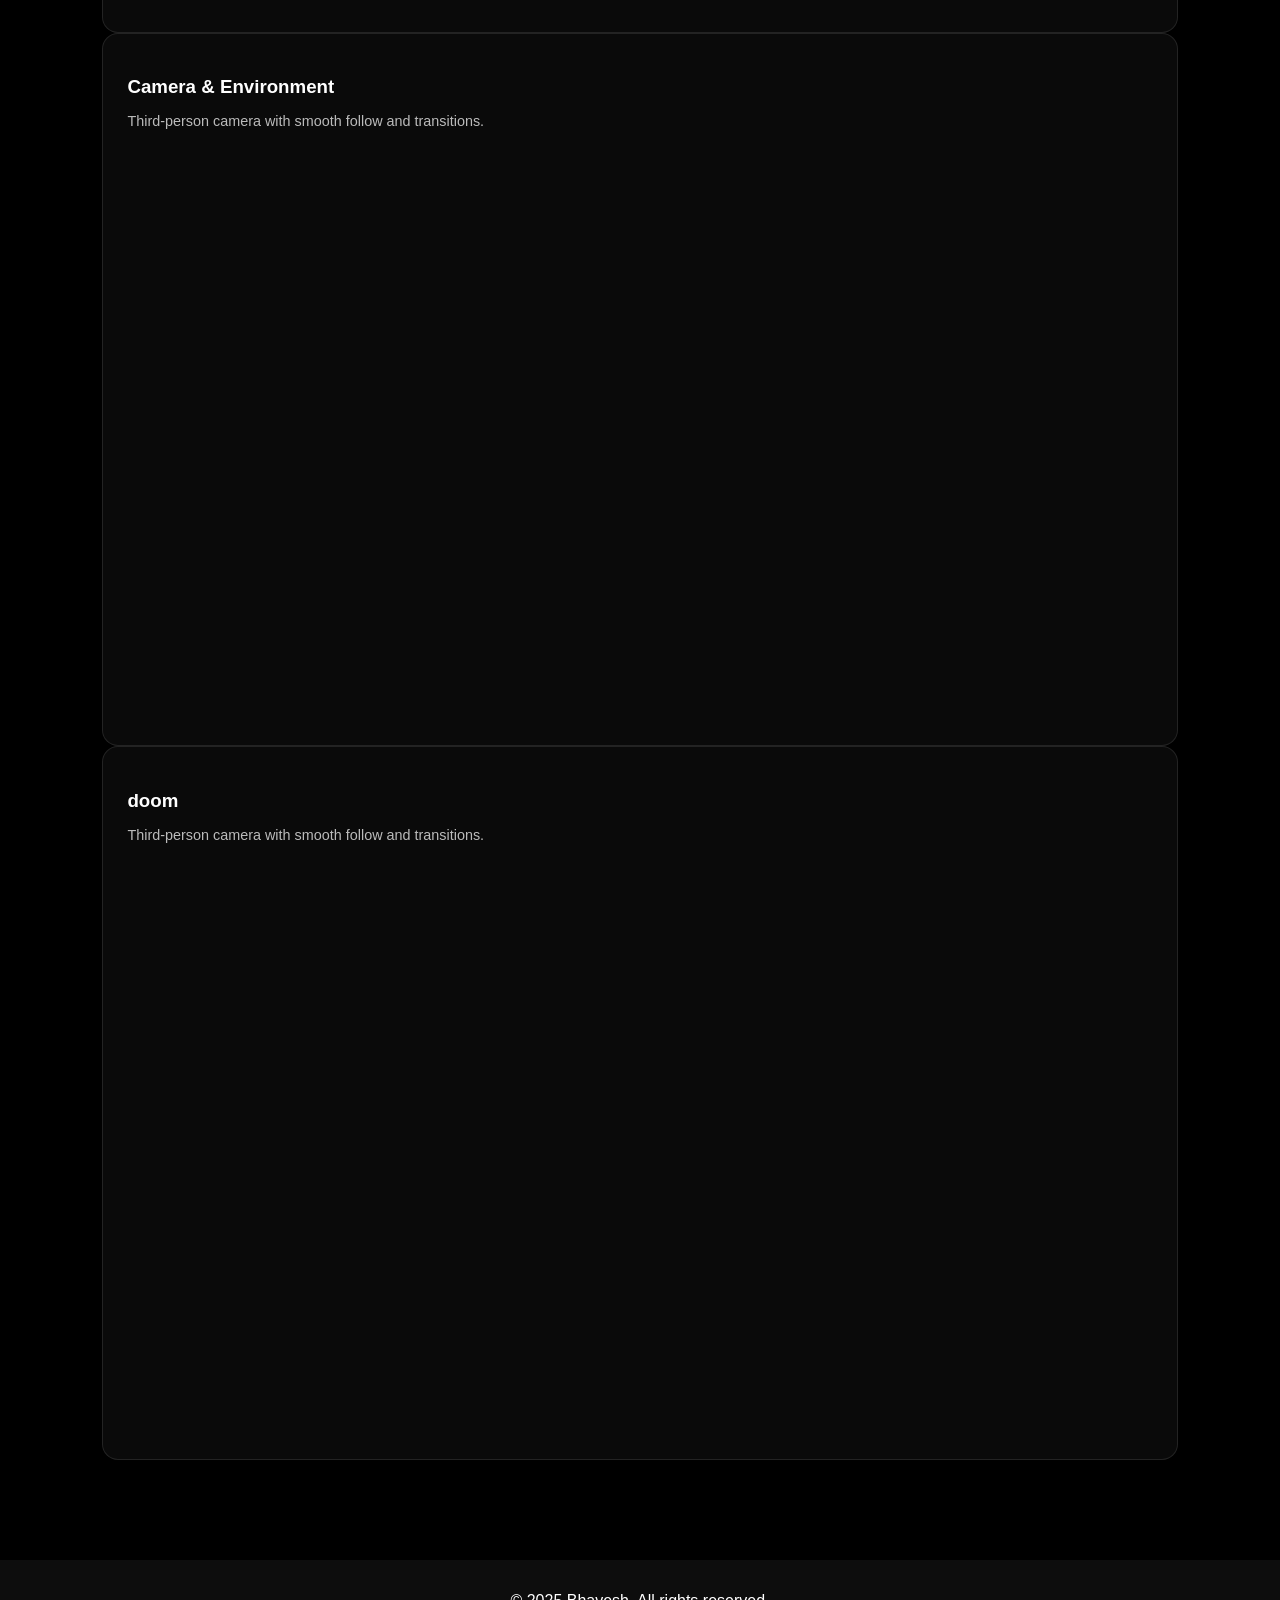
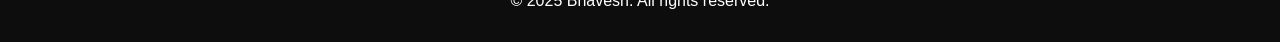
==== commit 427d8853: "Update index.html" ====
--- a/index.html
+++ b/index.html
@@ -78,7 +78,7 @@
       <p>Smooth character control with physics-based response.</p>
 <div class="video-wrapper">
   <iframe
-    src="https://www.youtube.com/embed/R278fP8KtLE"
+    src="https://www.youtube.com/embed/EX7p73nfDLQ"
     frameborder="0"
     allow="accelerometer; autoplay; clipboard-write; encrypted-media; gyroscope; picture-in-picture"
     allowfullscreen>
@@ -124,7 +124,6 @@
   </iframe>
 </div>
     </div>
-  
   </div>
 </section>
 
--- a/style.css
+++ b/style.css
@@ -1,3 +1,117 @@
+/* ===== GLOBAL MOBILE FIX (MANDATORY) ===== */
+*,
+*::before,
+*::after {
+  box-sizing: border-box;
+}<!DOCTYPE html>
+<html lang="en">
+<head>
+  <meta charset="UTF-8">
+  <meta name="viewport" content="width=device-width, initial-scale=1.0">
+  <title>Projects | Bhavesh</title>
+  <link rel="stylesheet" href="style.css">
+  <script src="script.js" defer></script>
+</head>
+
+<body>
+  <nav>
+    <h2 class="logo">Bhavesh</h2>
+
+<!-- Step 1: Hamburger Icon -->
+  <div class="hamburger">
+    <span></span>
+    <span></span>
+    <span></span>
+  </div>
+    
+    <ul>
+      <li><a href="index.html">Home</a></li>
+      <li><a href="Mastery.html">Mastery</a></li>
+      <li><a href="projects.html" class="active">Projects</a></li>
+      <li><a href="contact.html">Contact</a></li>
+    </ul>
+  </nav>
+
+  <section class="page fade-in">
+    <h1 class="page-title">Projects</h1>
+    <p class="page-subtitle">
+      Selected game prototypes and systems built using Unity & C#.
+    </p>
+
+    <div class="projects-grid">
+
+      <!-- Project 1 -->
+      <div class="project-card"
+           data-title="Wheels Happy"
+           data-desc="A physics-based arcade prototype focused on movement feel and player control. Built to experiment with momentum, balance, and responsive input."
+           data-video="">
+        <img src="images/kmc_20221020_173358.jpg" alt="Wheels Happy Game">
+        <div class="project-info">
+          <h3>Wheels Happy</h3>
+          <p class="project-tech">Unity • C# • Physics</p>
+          <p class="project-summary">
+            Arcade-style prototype exploring smooth controls and satisfying motion.
+          </p>
+        </div>
+      </div>
+
+      <!-- Project 2 -->
+      <div class="project-card"
+           data-title="Ocean Adventure"
+           data-desc="A third-person exploration prototype set underwater, focusing on swimming mechanics, camera control, and environmental mood."
+           data-video="https://www.youtube.com/embed/abcd1234">
+        <img src="images/project2.png" alt="Ocean Adventure">
+        <div class="project-info">
+          <h3>Ocean Adventure</h3>
+          <p class="project-tech">Unity • Environment Design</p>
+          <p class="project-summary">
+            Underwater exploration with smooth movement and immersive atmosphere.
+          </p>
+        </div>
+      </div>
+
+      <!-- Project 3 -->
+      <div class="project-card"
+           data-title="Shark Hunter"
+           data-desc="A survival-focused prototype where players evade predators while managing oxygen and movement under pressure."
+           data-video="">
+        <img src="images/project3.png" alt="Shark Hunter">
+        <div class="project-info">
+          <h3>Shark Hunter</h3>
+          <p class="project-tech">Unity • Gameplay Systems</p>
+          <p class="project-summary">
+            Survival mechanics built around tension and limited resources.
+          </p>
+        </div>
+      </div>
+
+    </div>
+  </section>
+
+  <div class="project-modal">
+    <div class="project-modal-content"></div>
+    <span class="modal-close">&times;</span>
+  </div>
+
+  <footer>
+    <p>© 2025 Bhavesh. All rights reserved.</p>
+  </footer>
+</body>
+  <script>
+const hamburger = document.querySelector('.hamburger');
+const navMenu = document.querySelector('nav ul');
+
+hamburger.addEventListener('click', () => {
+  navMenu.classList.toggle('active');
+});
+</script>
+</html>
+
+html, body {
+  width: 100%;
+  overflow-x: hidden;
+}
+
 /* =========================================
    1. GLOBAL RESET & BASIC STYLES
    ========================================= */
@@ -11,40 +125,45 @@
   flex-direction: column;
 }
 /* =========================================
-   2. NAVIGATION
+   NAVIGATION (FIXED RESPONSIVE)
    ========================================= */
 nav {
   display: flex;
   justify-content: space-between;
   align-items: center;
-  padding: 1rem 2rem;
+  padding: clamp(0.8rem, 2vw, 1.2rem) clamp(1rem, 4vw, 2.5rem);
   background: rgba(255,255,255,0.05);
   backdrop-filter: blur(12px);
-  border-bottom: 1px solid rgba(255,255,255,0.2);
-  flex-wrap: wrap;
+  border-bottom: 1px solid rgba(255,255,255,0.15);
 }
 
 nav .logo {
   font-family: 'Tiro Devanagari Hindi', serif;
-  font-size: 1.5rem;
+  font-size: clamp(1.2rem, 4vw, 1.6rem);
 }
 
 nav ul {
   display: flex;
   list-style: none;
-  gap: 1rem;
-  flex-wrap: wrap;
+  gap: clamp(0.8rem, 3vw, 2rem);
   padding: 0;
   margin: 0;
+}
+
+nav ul li {
+  display: flex;
 }
 
 nav a {
   text-decoration: none;
   color: white;
+  font-size: clamp(0.85rem, 3.2vw, 1rem);
+  font-weight: 500;
   transition: color 0.3s;
 }
 
-nav a:hover, nav a.active {
+nav a:hover,
+nav a.active {
   color: #ffcc00;
 }
 
@@ -52,13 +171,20 @@
    3. HERO SECTION
    ========================================= */
 .hero {
-  height: 80vh;
+  min-height: 85vh;           /* desktop */
+  width: 100%;
   display: flex;
   align-items: center;
   justify-content: center;
   text-align: center;
-  background: url('https://picsum.photos/1920/1080?grayscale') no-repeat center/cover;
+
+  background-image: url('https://picsum.photos/1920/1080?grayscale');
+  background-repeat: no-repeat;
+  background-position: center;
+  background-size: cover;
+
   position: relative;
+  overflow: hidden;
 }
 
 .hero::after {
@@ -76,19 +202,14 @@
 
 .sanskrit {
   font-family: 'Tiro Devanagari Hindi', serif;
-  font-size: 3rem;
+  font-size: clamp(2rem, 6vw, 3.5rem);
   text-shadow: 2px 2px 8px black;
 }
 
 /* =========================================
    4. GENERAL SECTIONS & GRID
    ========================================= */
-section {
-  padding: 2rem 1rem;
-  max-width: 1000px;
-  margin: auto;
-  width: 100%;
-}
+
 
 .projects-grid {
   display: grid;
@@ -112,10 +233,13 @@
 
 .project-card img {
   width: 100%;
+  height: auto;
+  max-height: 220px;
+  object-fit: contain;
+  background: #111;
+  padding: 12px;
   filter: grayscale(100%);
   transition: filter 0.3s;
-  height: 200px; /* Enforce height consistency */
-  object-fit: cover;
 }
 
 .project-card:hover img {
@@ -125,7 +249,51 @@
 .project-card h3 {
   margin: 0.5rem 0;
 }
-
+/* ===== PROJECTS PAGE ENHANCEMENT ===== */
+
+.projects-grid {
+  margin-top: 3rem;
+}
+
+/* Desktop polish */
+@media (min-width: 1000px) {
+  .project-card {
+    text-align: left;
+    padding-bottom: 1.2rem;
+  }
+
+  .project-info {
+    padding: 1.2rem 1.4rem;
+  }
+
+  .project-card h3 {
+    font-size: 1.25rem;
+  }
+
+  .project-summary {
+    font-size: 1rem;
+  }
+}
+
+/* Mobile polish */
+@media (max-width: 768px) {
+  .project-card {
+    border-radius: 14px;
+  }
+
+  .project-card img {
+    max-height: 180px;
+    padding: 10px;
+  }
+
+  .project-info {
+    text-align: center;
+  }
+
+  .project-summary {
+    font-size: 0.9rem;
+  }
+}
 /* =========================================
    5. BUTTONS
    ========================================= */
@@ -215,14 +383,15 @@
   align-items: center;
   min-height: 80vh;
   padding: 2rem 1rem;
-  max-width: 1200px; /* Slightly wider for the split view */
-}
-
+  width: 100%;
+}
 /* Main Container (The Glass Card) */
 .contact-container {
   display: flex;
   flex-wrap: wrap;
   width: 100%;
+  max-width: 1100px;
+  margin: 0 auto;
   background: rgba(255, 255, 255, 0.03);
   backdrop-filter: blur(16px);
   -webkit-backdrop-filter: blur(16px);
@@ -234,7 +403,7 @@
 
 /* --- Left Side: Contact Info --- */
 .contact-info {
-  flex: 1;
+  flex: 0.9;
   min-width: 300px;
   padding: 3rem 2rem;
   background: rgba(0, 0, 0, 0.3);
@@ -308,7 +477,7 @@
 
 /* --- Right Side: Contact Form --- */
 .contact-form {
-  flex: 1.2;
+  flex: 1.1;
   min-width: 300px;
   padding: 3rem 2rem;
   display: flex;
@@ -402,33 +571,11 @@
    ========================================= */
 
 /* Tablet & Mobile Breakpoint */
-@media (max-width: 768px) {
-  /* Contact Page Stacking */
-  .contact-container {
-    flex-direction: column;
-  }
-  .contact-info, .contact-form {
-    padding: 2rem 1.5rem;
-  }
-  .contact-info h1 {
-    font-size: 2rem;
-  }
-  .hero {
-    height: 60vh;
-  }
-}
 
 /* Small Mobile Breakpoint */
 @media (max-width: 600px) {
   .sanskrit {
     font-size: 2rem;
-  }
-  nav ul {
-    flex-direction: column;
-    gap: 0.5rem;
-    align-items: center;
-    width: 100%;
-    margin-top: 1rem;
   }
 }
 .about-section {
@@ -550,9 +697,7 @@
 }
 
 .showcase-grid {
-  display: grid;
-  grid-template-columns: repeat(auto-fit, minmax(320px, 1fr));
-  gap: 2rem;
+  grid-template-columns: repeat(auto-fit, minmax(280px, 1fr));
 }
 
 .showcase-card {
@@ -609,3 +754,225 @@
   height: 100%;
   pointer-events: auto;
 }
+/* =========================================
+   11. DOCUMENTATION TABS
+   ========================================= */
+.doc-tabs {
+  display: flex;
+  gap: 1rem;
+  margin-bottom: 1.5rem;
+  flex-wrap: wrap;
+}
+
+.doc-tab {
+  padding: 0.5rem 1rem;
+  border-radius: 6px;
+  cursor: pointer;
+  background: rgba(255,255,255,0.03);
+  color: #ccc;
+  transition: 0.3s;
+}
+
+.doc-tab.active {
+  background: rgba(255,204,0,0.1);
+  color: #ffcc00;
+  border-bottom: 2px solid #ffcc00;
+}
+
+.doc-tab:hover {
+  background: rgba(255,255,255,0.05);
+}
+/* ===== DESKTOP ONLY FIX (DO NOT AFFECT MOBILE) ===== */
+@media (min-width: 1000px) {
+  .contact-section {
+    min-height: auto;
+  }
+}
+@media (hover: none) {
+  .project-card:hover {
+    transform: none;
+  }
+}
+@media (max-width: 600px) {
+  .showcase-section {
+    padding: 70px 5%;
+  }
+
+  .section-title {
+    font-size: 2rem;
+  }
+}
+
+html {
+  scroll-behavior: smooth;
+}
+.hidden {
+  display: none !important;
+}
+@media (min-width: 1000px) {
+  .contact-info h1 {
+    font-size: 2.8rem;
+  }
+
+  .contact-form h3 {
+    font-size: 2rem;
+  }
+}
+@media (max-width: 768px) {
+
+  /* NAV */
+  nav {
+    flex-wrap: wrap;
+    row-gap: 0.8rem;
+  }
+
+  nav ul {
+    width: 100%;
+    justify-content: center;
+  }
+
+  nav a {
+    padding: 0.3rem 0.5rem;
+  }
+
+  /* HERO */
+  .hero {
+    min-height: 65vh;
+  }
+
+  /* CONTACT */
+  .contact-container {
+    flex-direction: column;
+  }
+
+  .contact-info,
+  .contact-form {
+    padding: 2rem 1.5rem;
+  }
+
+  .contact-info h1 {
+    font-size: 2rem;
+  }
+
+  /* ABOUT */
+  .about-section {
+    padding: 60px 6%;
+  }
+
+  .about-container {
+    gap: 40px;
+  }
+
+  .about-right img {
+    width: 200px;
+    height: 200px;
+  }
+
+  .about-left p {
+    font-size: 15px;
+  }
+
+  /* BUTTONS */
+  .resume-btn,
+  .submit-btn {
+    align-self: center;
+  }
+}
+/* ===== MOBILE HAMBURGER ===== */
+.hamburger {
+  display: none;
+  flex-direction: column;
+  cursor: pointer;
+  gap: 5px;
+}
+
+.hamburger span {
+  height: 3px;
+  width: 25px;
+  background: white;
+  border-radius: 2px;
+  transition: all 0.3s ease;
+}
+
+  /* ===== HAMBURGER ICON & MOBILE MENU ===== */
+
+/* Hamburger Icon */
+.hamburger {
+  display: none; /* Desktop hide */
+  flex-direction: column;
+  gap: 5px;
+  cursor: pointer;
+}
+
+.hamburger span {
+  width: 25px;
+  height: 3px;
+  background: white;
+  border-radius: 2px;
+  transition: all 0.3s ease;
+}
+
+/* Hamburger Animation to Cross */
+.hamburger.active span:nth-child(1) {
+  transform: rotate(45deg) translate(5px, 5px);
+}
+
+.hamburger.active span:nth-child(2) {
+  opacity: 0;
+}
+
+.hamburger.active span:nth-child(3) {
+  transform: rotate(-45deg) translate(5px, -5px);
+}
+
+/* Mobile Menu */
+nav ul {
+  display: flex;
+  gap: 2rem;
+}
+
+nav ul.active {
+  display: flex;
+  flex-direction: column;
+  gap: 1rem;
+  position: absolute;
+  top: 100%;
+  left: 0;
+  width: 100%;
+  background: rgba(0,0,0,0.95);
+  padding: 1rem 0;
+  z-index: 999;
+}
+
+/* Show hamburger on mobile */
+@media (max-width: 768px) {
+  .hamburger {
+    display: flex;
+  }
+
+  nav ul {
+    display: none; /* default hide menu on mobile */
+  }
+}
+
+@media (max-width: 768px) {
+  .hamburger {
+    display: flex;
+  }
+
+  nav ul {
+    flex-direction: column;
+    gap: 0;
+    width: 100%;
+    display: none; /* hide by default */
+  }
+
+  nav ul.active {
+    display: flex; /* show when hamburger clicked */
+  }
+
+  nav ul li {
+    text-align: center;
+    padding: 0.5rem 0;
+  }
+}
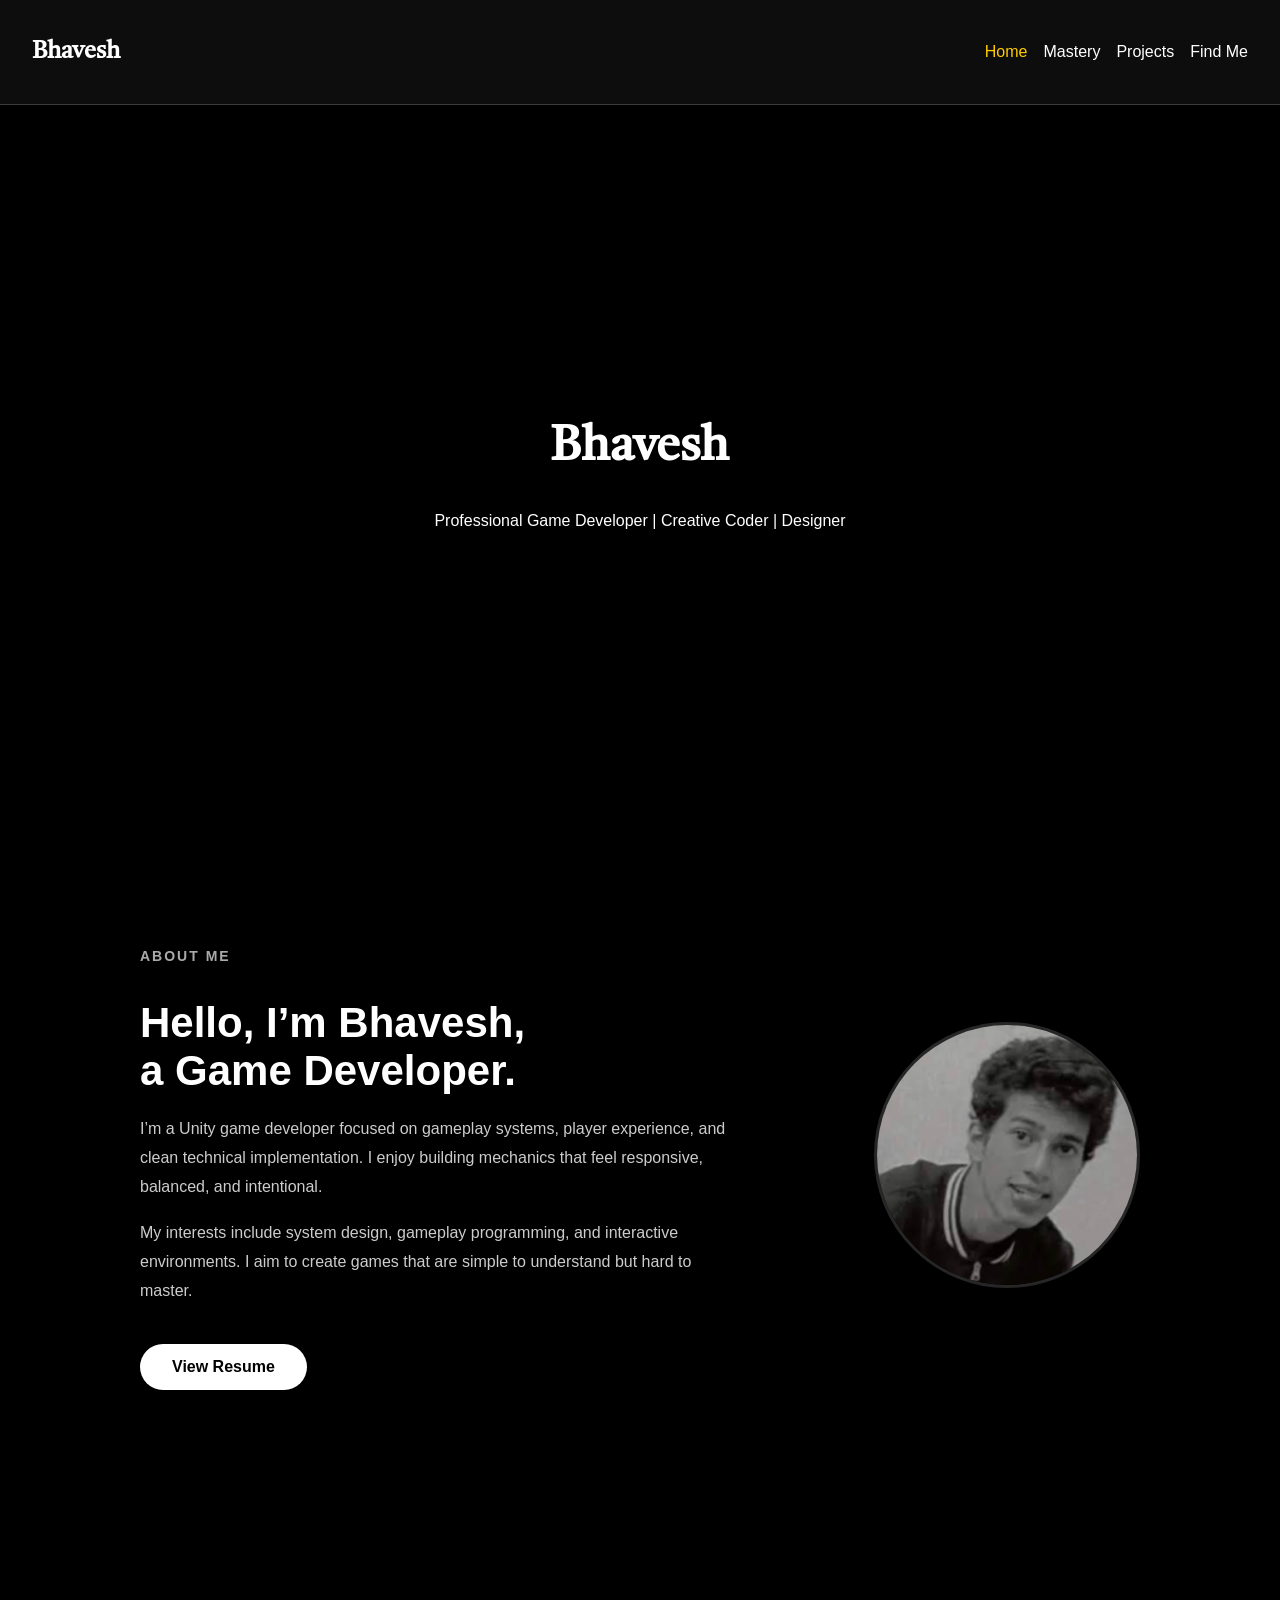
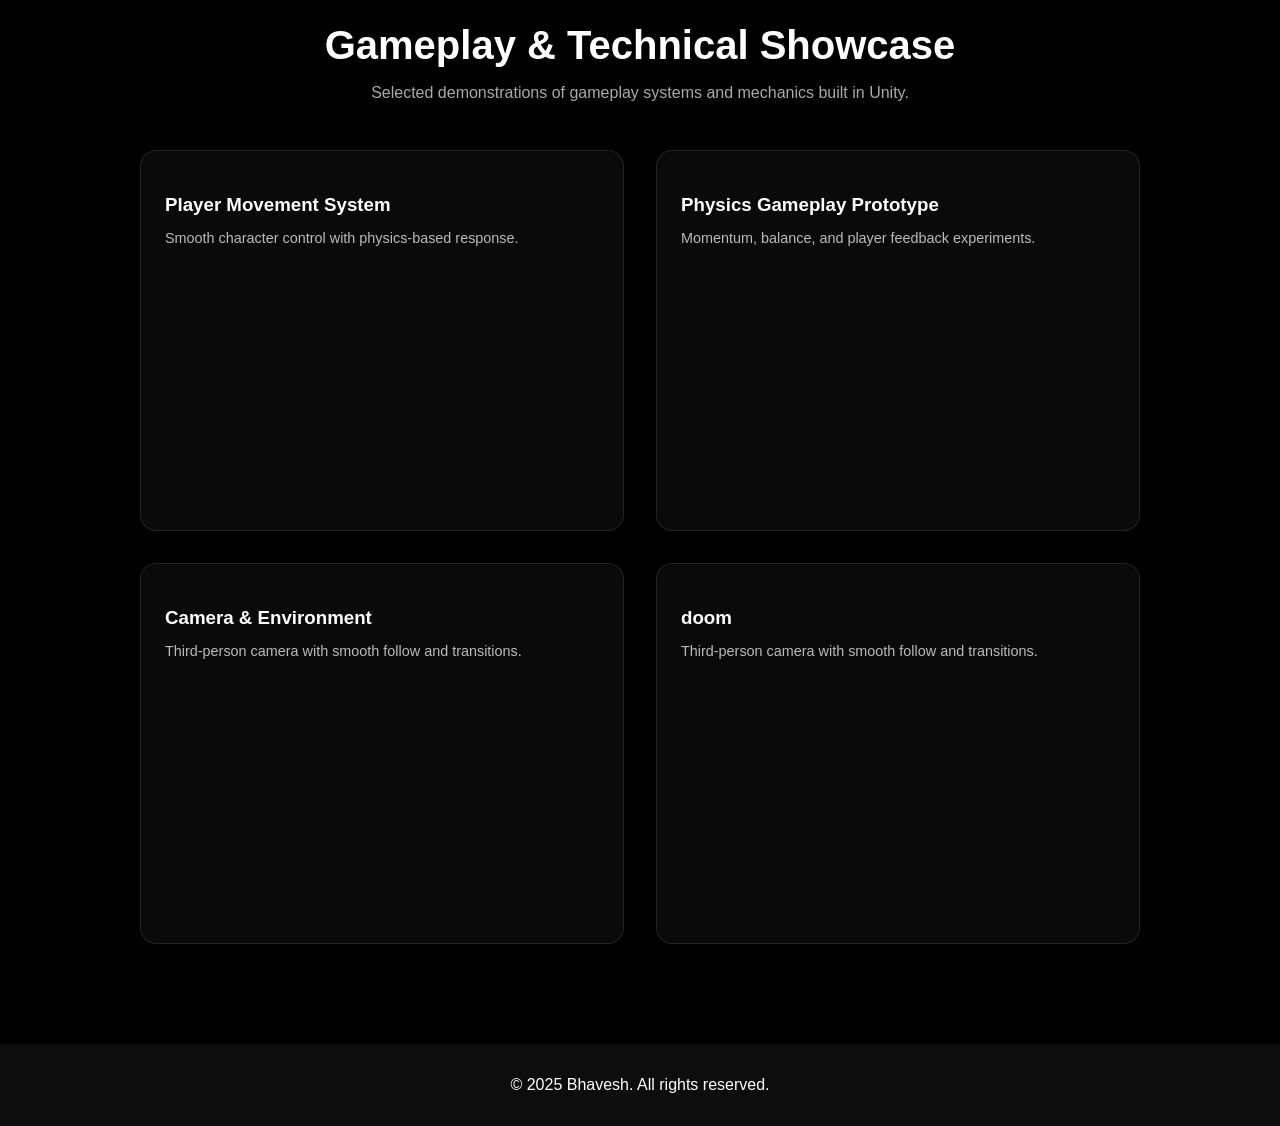
==== commit 5b6936c6: "Update index.html" ====
--- a/index.html
+++ b/index.html
@@ -124,6 +124,7 @@
   </iframe>
 </div>
     </div>
+  
   </div>
 </section>
 
@@ -132,3 +133,4 @@
   </footer>
 </body>
 </html>
+
--- a/style.css
+++ b/style.css
@@ -1,117 +1,3 @@
-/* ===== GLOBAL MOBILE FIX (MANDATORY) ===== */
-*,
-*::before,
-*::after {
-  box-sizing: border-box;
-}<!DOCTYPE html>
-<html lang="en">
-<head>
-  <meta charset="UTF-8">
-  <meta name="viewport" content="width=device-width, initial-scale=1.0">
-  <title>Projects | Bhavesh</title>
-  <link rel="stylesheet" href="style.css">
-  <script src="script.js" defer></script>
-</head>
-
-<body>
-  <nav>
-    <h2 class="logo">Bhavesh</h2>
-
-<!-- Step 1: Hamburger Icon -->
-  <div class="hamburger">
-    <span></span>
-    <span></span>
-    <span></span>
-  </div>
-    
-    <ul>
-      <li><a href="index.html">Home</a></li>
-      <li><a href="Mastery.html">Mastery</a></li>
-      <li><a href="projects.html" class="active">Projects</a></li>
-      <li><a href="contact.html">Contact</a></li>
-    </ul>
-  </nav>
-
-  <section class="page fade-in">
-    <h1 class="page-title">Projects</h1>
-    <p class="page-subtitle">
-      Selected game prototypes and systems built using Unity & C#.
-    </p>
-
-    <div class="projects-grid">
-
-      <!-- Project 1 -->
-      <div class="project-card"
-           data-title="Wheels Happy"
-           data-desc="A physics-based arcade prototype focused on movement feel and player control. Built to experiment with momentum, balance, and responsive input."
-           data-video="">
-        <img src="images/kmc_20221020_173358.jpg" alt="Wheels Happy Game">
-        <div class="project-info">
-          <h3>Wheels Happy</h3>
-          <p class="project-tech">Unity • C# • Physics</p>
-          <p class="project-summary">
-            Arcade-style prototype exploring smooth controls and satisfying motion.
-          </p>
-        </div>
-      </div>
-
-      <!-- Project 2 -->
-      <div class="project-card"
-           data-title="Ocean Adventure"
-           data-desc="A third-person exploration prototype set underwater, focusing on swimming mechanics, camera control, and environmental mood."
-           data-video="https://www.youtube.com/embed/abcd1234">
-        <img src="images/project2.png" alt="Ocean Adventure">
-        <div class="project-info">
-          <h3>Ocean Adventure</h3>
-          <p class="project-tech">Unity • Environment Design</p>
-          <p class="project-summary">
-            Underwater exploration with smooth movement and immersive atmosphere.
-          </p>
-        </div>
-      </div>
-
-      <!-- Project 3 -->
-      <div class="project-card"
-           data-title="Shark Hunter"
-           data-desc="A survival-focused prototype where players evade predators while managing oxygen and movement under pressure."
-           data-video="">
-        <img src="images/project3.png" alt="Shark Hunter">
-        <div class="project-info">
-          <h3>Shark Hunter</h3>
-          <p class="project-tech">Unity • Gameplay Systems</p>
-          <p class="project-summary">
-            Survival mechanics built around tension and limited resources.
-          </p>
-        </div>
-      </div>
-
-    </div>
-  </section>
-
-  <div class="project-modal">
-    <div class="project-modal-content"></div>
-    <span class="modal-close">&times;</span>
-  </div>
-
-  <footer>
-    <p>© 2025 Bhavesh. All rights reserved.</p>
-  </footer>
-</body>
-  <script>
-const hamburger = document.querySelector('.hamburger');
-const navMenu = document.querySelector('nav ul');
-
-hamburger.addEventListener('click', () => {
-  navMenu.classList.toggle('active');
-});
-</script>
-</html>
-
-html, body {
-  width: 100%;
-  overflow-x: hidden;
-}
-
 /* =========================================
    1. GLOBAL RESET & BASIC STYLES
    ========================================= */
@@ -125,45 +11,40 @@
   flex-direction: column;
 }
 /* =========================================
-   NAVIGATION (FIXED RESPONSIVE)
+   2. NAVIGATION
    ========================================= */
 nav {
   display: flex;
   justify-content: space-between;
   align-items: center;
-  padding: clamp(0.8rem, 2vw, 1.2rem) clamp(1rem, 4vw, 2.5rem);
+  padding: 1rem 2rem;
   background: rgba(255,255,255,0.05);
   backdrop-filter: blur(12px);
-  border-bottom: 1px solid rgba(255,255,255,0.15);
+  border-bottom: 1px solid rgba(255,255,255,0.2);
+  flex-wrap: wrap;
 }
 
 nav .logo {
   font-family: 'Tiro Devanagari Hindi', serif;
-  font-size: clamp(1.2rem, 4vw, 1.6rem);
+  font-size: 1.5rem;
 }
 
 nav ul {
   display: flex;
   list-style: none;
-  gap: clamp(0.8rem, 3vw, 2rem);
+  gap: 1rem;
+  flex-wrap: wrap;
   padding: 0;
   margin: 0;
-}
-
-nav ul li {
-  display: flex;
 }
 
 nav a {
   text-decoration: none;
   color: white;
-  font-size: clamp(0.85rem, 3.2vw, 1rem);
-  font-weight: 500;
   transition: color 0.3s;
 }
 
-nav a:hover,
-nav a.active {
+nav a:hover, nav a.active {
   color: #ffcc00;
 }
 
@@ -171,20 +52,13 @@
    3. HERO SECTION
    ========================================= */
 .hero {
-  min-height: 85vh;           /* desktop */
-  width: 100%;
+  height: 80vh;
   display: flex;
   align-items: center;
   justify-content: center;
   text-align: center;
-
-  background-image: url('https://picsum.photos/1920/1080?grayscale');
-  background-repeat: no-repeat;
-  background-position: center;
-  background-size: cover;
-
+  background: url('https://picsum.photos/1920/1080?grayscale') no-repeat center/cover;
   position: relative;
-  overflow: hidden;
 }
 
 .hero::after {
@@ -202,14 +76,19 @@
 
 .sanskrit {
   font-family: 'Tiro Devanagari Hindi', serif;
-  font-size: clamp(2rem, 6vw, 3.5rem);
+  font-size: 3rem;
   text-shadow: 2px 2px 8px black;
 }
 
 /* =========================================
    4. GENERAL SECTIONS & GRID
    ========================================= */
-
+section {
+  padding: 2rem 1rem;
+  max-width: 1000px;
+  margin: auto;
+  width: 100%;
+}
 
 .projects-grid {
   display: grid;
@@ -233,13 +112,10 @@
 
 .project-card img {
   width: 100%;
-  height: auto;
-  max-height: 220px;
-  object-fit: contain;
-  background: #111;
-  padding: 12px;
   filter: grayscale(100%);
   transition: filter 0.3s;
+  height: 200px; /* Enforce height consistency */
+  object-fit: cover;
 }
 
 .project-card:hover img {
@@ -249,51 +125,7 @@
 .project-card h3 {
   margin: 0.5rem 0;
 }
-/* ===== PROJECTS PAGE ENHANCEMENT ===== */
-
-.projects-grid {
-  margin-top: 3rem;
-}
-
-/* Desktop polish */
-@media (min-width: 1000px) {
-  .project-card {
-    text-align: left;
-    padding-bottom: 1.2rem;
-  }
-
-  .project-info {
-    padding: 1.2rem 1.4rem;
-  }
-
-  .project-card h3 {
-    font-size: 1.25rem;
-  }
-
-  .project-summary {
-    font-size: 1rem;
-  }
-}
-
-/* Mobile polish */
-@media (max-width: 768px) {
-  .project-card {
-    border-radius: 14px;
-  }
-
-  .project-card img {
-    max-height: 180px;
-    padding: 10px;
-  }
-
-  .project-info {
-    text-align: center;
-  }
-
-  .project-summary {
-    font-size: 0.9rem;
-  }
-}
+
 /* =========================================
    5. BUTTONS
    ========================================= */
@@ -383,15 +215,14 @@
   align-items: center;
   min-height: 80vh;
   padding: 2rem 1rem;
-  width: 100%;
-}
+  max-width: 1200px; /* Slightly wider for the split view */
+}
+
 /* Main Container (The Glass Card) */
 .contact-container {
   display: flex;
   flex-wrap: wrap;
   width: 100%;
-  max-width: 1100px;
-  margin: 0 auto;
   background: rgba(255, 255, 255, 0.03);
   backdrop-filter: blur(16px);
   -webkit-backdrop-filter: blur(16px);
@@ -403,7 +234,7 @@
 
 /* --- Left Side: Contact Info --- */
 .contact-info {
-  flex: 0.9;
+  flex: 1;
   min-width: 300px;
   padding: 3rem 2rem;
   background: rgba(0, 0, 0, 0.3);
@@ -477,7 +308,7 @@
 
 /* --- Right Side: Contact Form --- */
 .contact-form {
-  flex: 1.1;
+  flex: 1.2;
   min-width: 300px;
   padding: 3rem 2rem;
   display: flex;
@@ -571,11 +402,33 @@
    ========================================= */
 
 /* Tablet & Mobile Breakpoint */
+@media (max-width: 768px) {
+  /* Contact Page Stacking */
+  .contact-container {
+    flex-direction: column;
+  }
+  .contact-info, .contact-form {
+    padding: 2rem 1.5rem;
+  }
+  .contact-info h1 {
+    font-size: 2rem;
+  }
+  .hero {
+    height: 60vh;
+  }
+}
 
 /* Small Mobile Breakpoint */
 @media (max-width: 600px) {
   .sanskrit {
     font-size: 2rem;
+  }
+  nav ul {
+    flex-direction: column;
+    gap: 0.5rem;
+    align-items: center;
+    width: 100%;
+    margin-top: 1rem;
   }
 }
 .about-section {
@@ -697,7 +550,9 @@
 }
 
 .showcase-grid {
-  grid-template-columns: repeat(auto-fit, minmax(280px, 1fr));
+  display: grid;
+  grid-template-columns: repeat(auto-fit, minmax(320px, 1fr));
+  gap: 2rem;
 }
 
 .showcase-card {
@@ -782,197 +637,3 @@
 .doc-tab:hover {
   background: rgba(255,255,255,0.05);
 }
-/* ===== DESKTOP ONLY FIX (DO NOT AFFECT MOBILE) ===== */
-@media (min-width: 1000px) {
-  .contact-section {
-    min-height: auto;
-  }
-}
-@media (hover: none) {
-  .project-card:hover {
-    transform: none;
-  }
-}
-@media (max-width: 600px) {
-  .showcase-section {
-    padding: 70px 5%;
-  }
-
-  .section-title {
-    font-size: 2rem;
-  }
-}
-
-html {
-  scroll-behavior: smooth;
-}
-.hidden {
-  display: none !important;
-}
-@media (min-width: 1000px) {
-  .contact-info h1 {
-    font-size: 2.8rem;
-  }
-
-  .contact-form h3 {
-    font-size: 2rem;
-  }
-}
-@media (max-width: 768px) {
-
-  /* NAV */
-  nav {
-    flex-wrap: wrap;
-    row-gap: 0.8rem;
-  }
-
-  nav ul {
-    width: 100%;
-    justify-content: center;
-  }
-
-  nav a {
-    padding: 0.3rem 0.5rem;
-  }
-
-  /* HERO */
-  .hero {
-    min-height: 65vh;
-  }
-
-  /* CONTACT */
-  .contact-container {
-    flex-direction: column;
-  }
-
-  .contact-info,
-  .contact-form {
-    padding: 2rem 1.5rem;
-  }
-
-  .contact-info h1 {
-    font-size: 2rem;
-  }
-
-  /* ABOUT */
-  .about-section {
-    padding: 60px 6%;
-  }
-
-  .about-container {
-    gap: 40px;
-  }
-
-  .about-right img {
-    width: 200px;
-    height: 200px;
-  }
-
-  .about-left p {
-    font-size: 15px;
-  }
-
-  /* BUTTONS */
-  .resume-btn,
-  .submit-btn {
-    align-self: center;
-  }
-}
-/* ===== MOBILE HAMBURGER ===== */
-.hamburger {
-  display: none;
-  flex-direction: column;
-  cursor: pointer;
-  gap: 5px;
-}
-
-.hamburger span {
-  height: 3px;
-  width: 25px;
-  background: white;
-  border-radius: 2px;
-  transition: all 0.3s ease;
-}
-
-  /* ===== HAMBURGER ICON & MOBILE MENU ===== */
-
-/* Hamburger Icon */
-.hamburger {
-  display: none; /* Desktop hide */
-  flex-direction: column;
-  gap: 5px;
-  cursor: pointer;
-}
-
-.hamburger span {
-  width: 25px;
-  height: 3px;
-  background: white;
-  border-radius: 2px;
-  transition: all 0.3s ease;
-}
-
-/* Hamburger Animation to Cross */
-.hamburger.active span:nth-child(1) {
-  transform: rotate(45deg) translate(5px, 5px);
-}
-
-.hamburger.active span:nth-child(2) {
-  opacity: 0;
-}
-
-.hamburger.active span:nth-child(3) {
-  transform: rotate(-45deg) translate(5px, -5px);
-}
-
-/* Mobile Menu */
-nav ul {
-  display: flex;
-  gap: 2rem;
-}
-
-nav ul.active {
-  display: flex;
-  flex-direction: column;
-  gap: 1rem;
-  position: absolute;
-  top: 100%;
-  left: 0;
-  width: 100%;
-  background: rgba(0,0,0,0.95);
-  padding: 1rem 0;
-  z-index: 999;
-}
-
-/* Show hamburger on mobile */
-@media (max-width: 768px) {
-  .hamburger {
-    display: flex;
-  }
-
-  nav ul {
-    display: none; /* default hide menu on mobile */
-  }
-}
-
-@media (max-width: 768px) {
-  .hamburger {
-    display: flex;
-  }
-
-  nav ul {
-    flex-direction: column;
-    gap: 0;
-    width: 100%;
-    display: none; /* hide by default */
-  }
-
-  nav ul.active {
-    display: flex; /* show when hamburger clicked */
-  }
-
-  nav ul li {
-    text-align: center;
-    padding: 0.5rem 0;
-  }
-}
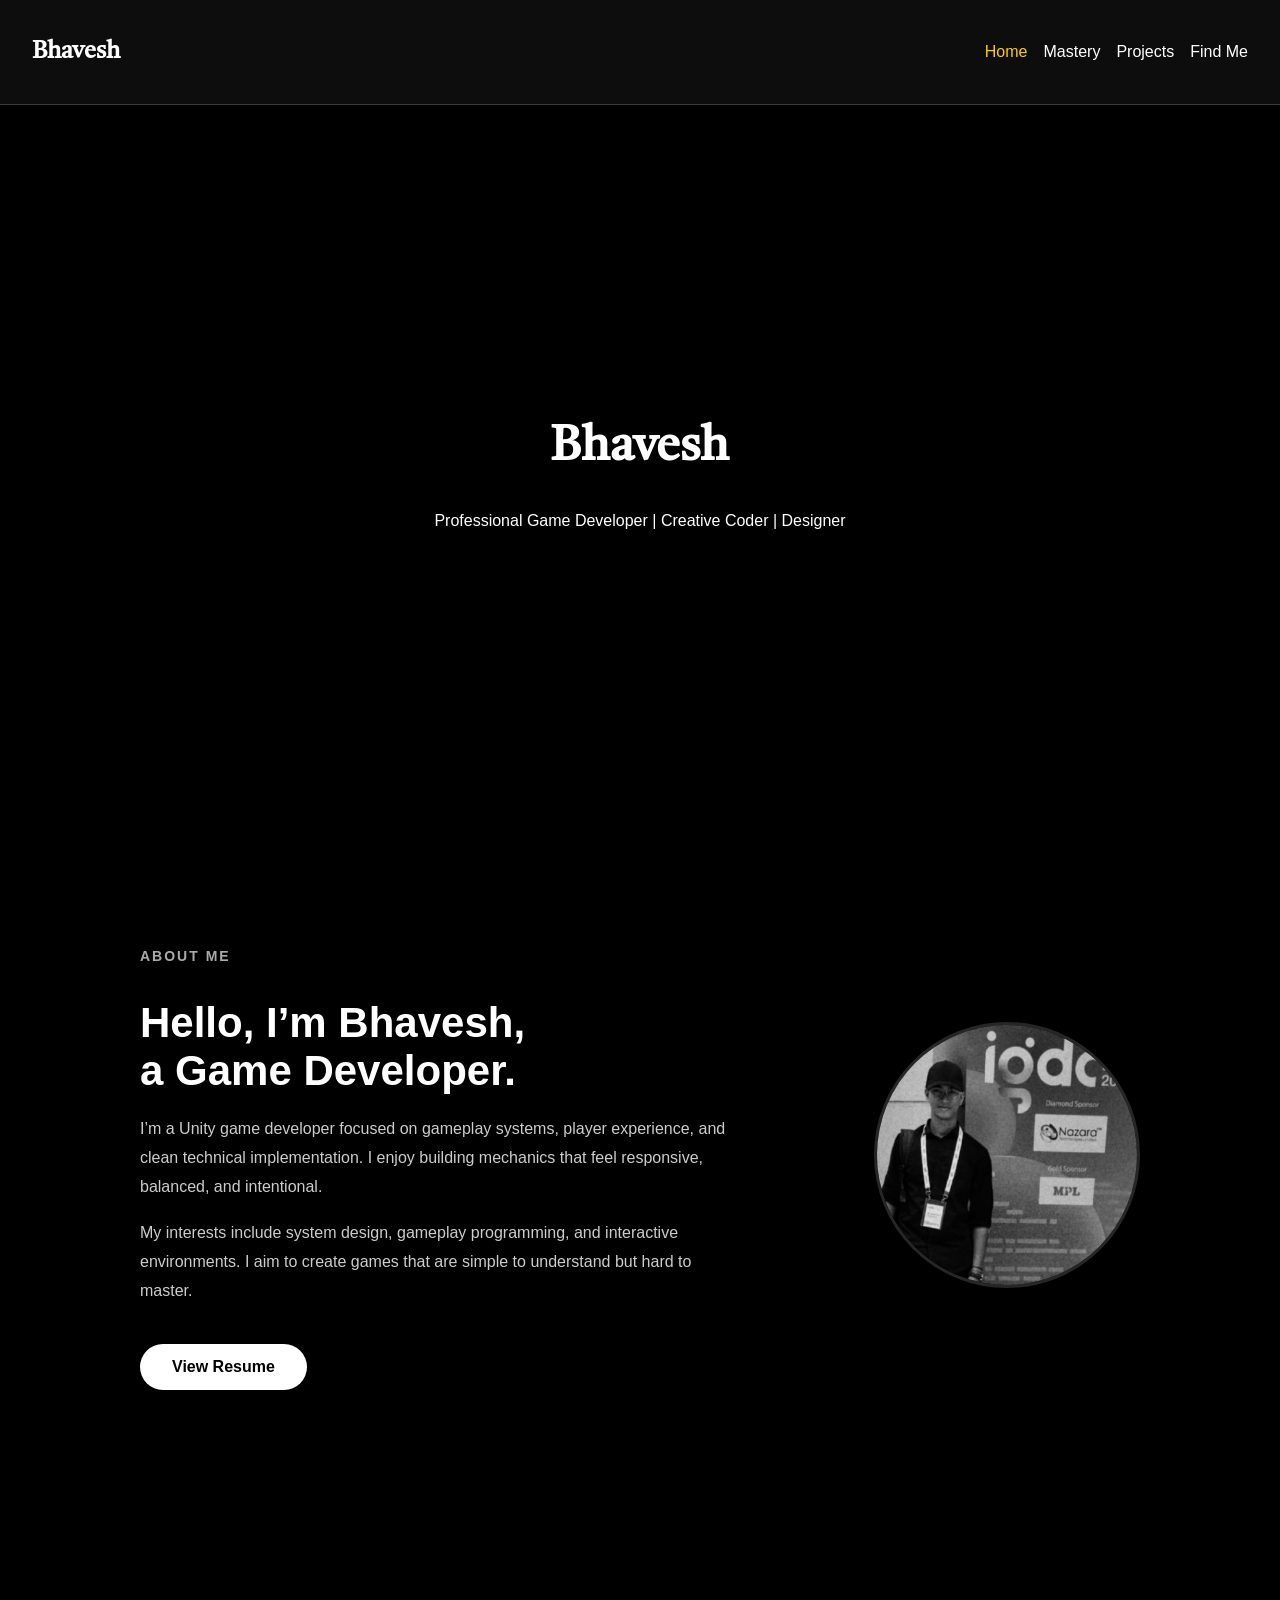
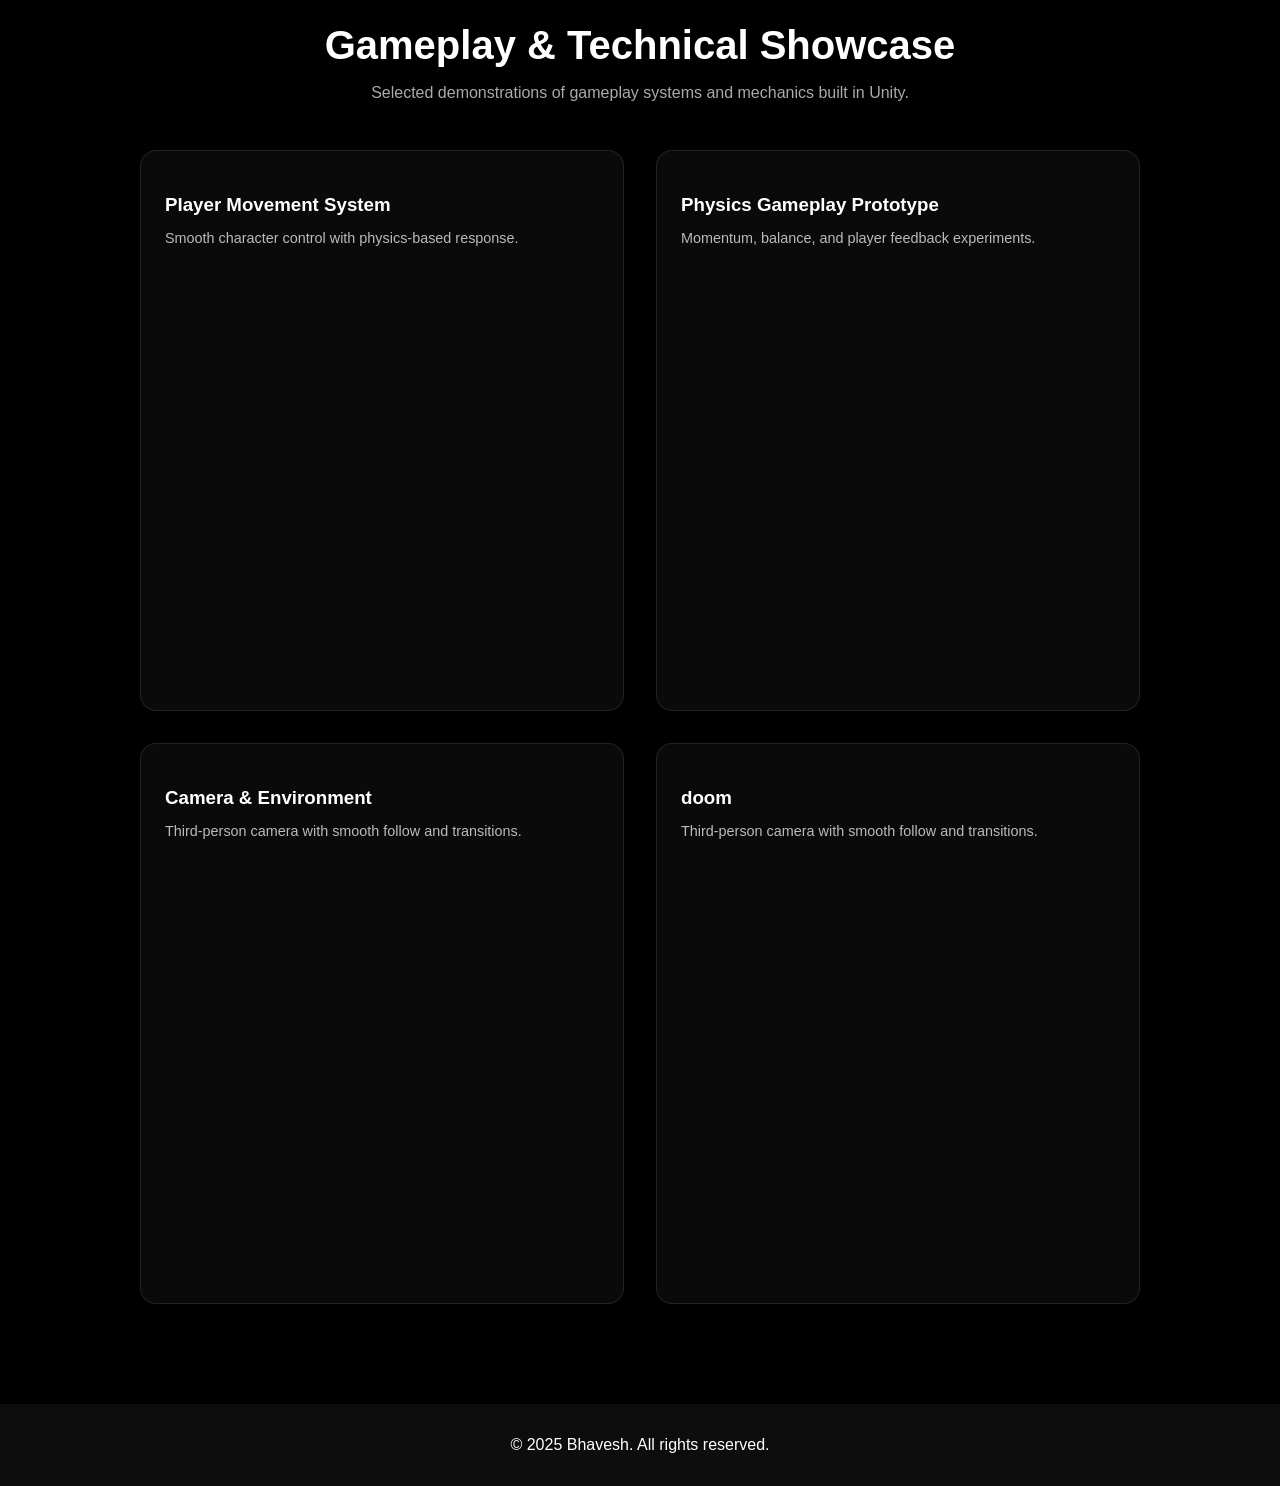
==== commit 20a536e0: "Update index.html" ====
--- a/index.html
+++ b/index.html
@@ -51,7 +51,7 @@
     </div>
 
     <div class="about-right">
-      <img src="images/IMG_20260112_121201.jpg" alt="Bhavesh Profile">
+      <img src="images/ram.jpeg" alt="Bhavesh Profile">
     </div>
 
   </div>
--- a/style.css
+++ b/style.css
@@ -9,6 +9,15 @@
   min-height: 100vh;
   display: flex;
   flex-direction: column;
+}
+body {
+  min-height: 100vh;
+  display: flex;
+  flex-direction: column;
+  overflow-anchor: none; /* prevents jump due to loading content */
+}
+body {
+  overflow-anchor: none; /* prevents browser auto-scroll jumps */
 }
 /* =========================================
    2. NAVIGATION
@@ -596,9 +605,10 @@
 .video-wrapper {
   position: relative;
   width: 100%;
-  padding-bottom: 56.25%; /* 16:9 */
+  padding-bottom: 56.25%; /* 16:9 ratio */
   height: 0;
   overflow: hidden;
+  min-height: 180px; /* optional, prevents jump */
 }
 
 .video-wrapper iframe {
@@ -607,8 +617,8 @@
   left: 0;
   width: 100%;
   height: 100%;
-  pointer-events: auto;
-}
+}
+
 /* =========================================
    11. DOCUMENTATION TABS
    ========================================= */
@@ -637,3 +647,117 @@
 .doc-tab:hover {
   background: rgba(255,255,255,0.05);
 }
+
+/* =========================
+   MOBILE OVERRIDES ONLY
+   ========================= */
+
+/* Tablet & Mobile (max-width: 768px) */
+@media (max-width: 768px) {
+
+  /* HERO */
+  .hero {
+    height: 50vh;
+  }
+  .sanskrit {
+    font-size: 2.5rem;
+  }
+
+  /* NAVIGATION */
+  nav ul {
+    flex-direction: column;
+    gap: 0.5rem;
+    align-items: center;
+    width: 100%;
+    margin-top: 1rem;
+  }
+
+  /* ABOUT SECTION */
+  .about-container {
+    flex-direction: column-reverse; /* stack for mobile */
+    text-align: center;
+    gap: 40px;
+  }
+  .about-left h2 {
+    font-size: 32px;
+  }
+  .about-left p {
+    font-size: 15px;
+  }
+  .about-right img {
+    width: 180px;
+    height: 180px;
+    margin: 0 auto;
+  }
+  .resume-btn {
+    margin: 20px auto 0;
+  }
+
+  /* CONTACT SECTION */
+  .contact-container {
+    flex-direction: column; /* stack left & right */
+  }
+  .contact-info, .contact-form {
+    padding: 2rem 1.5rem; /* smaller padding */
+    width: 100%;
+  }
+  .contact-info h1 {
+    font-size: 2rem;
+    text-align: center;
+  }
+  .submit-btn, .resume-btn {
+    align-self: center;
+  }
+
+  /* SHOWCASE GRID */
+  .showcase-grid {
+    grid-template-columns: 1fr; /* stack cards */
+    gap: 1.2rem;
+  }
+  .showcase-card h3 {
+    font-size: 1rem;
+  }
+  .showcase-card p {
+    font-size: 0.85rem;
+  }
+}
+
+/* Small Mobile (max-width: 600px) */
+@media (max-width: 600px) {
+
+  /* HERO */
+  .sanskrit {
+    font-size: 2rem;
+  }
+
+  /* ABOUT SECTION */
+  .about-left h2 {
+    font-size: 28px;
+  }
+  .about-left p {
+    font-size: 14px;
+  }
+  .about-right img {
+    width: 150px;
+    height: 150px;
+  }
+  .resume-btn {
+    padding: 10px 20px;
+  }
+
+  /* CONTACT SECTION */
+  .contact-info h1 {
+    font-size: 1.6rem;
+  }
+  .contact-info p, .info-item, .contact-form h3 {
+    font-size: 0.9rem;
+  }
+  .input-group input, .input-group textarea {
+    font-size: 0.9rem;
+  }
+
+  /* NAVIGATION */
+  nav ul {
+    gap: 0.4rem;
+  }
+}
